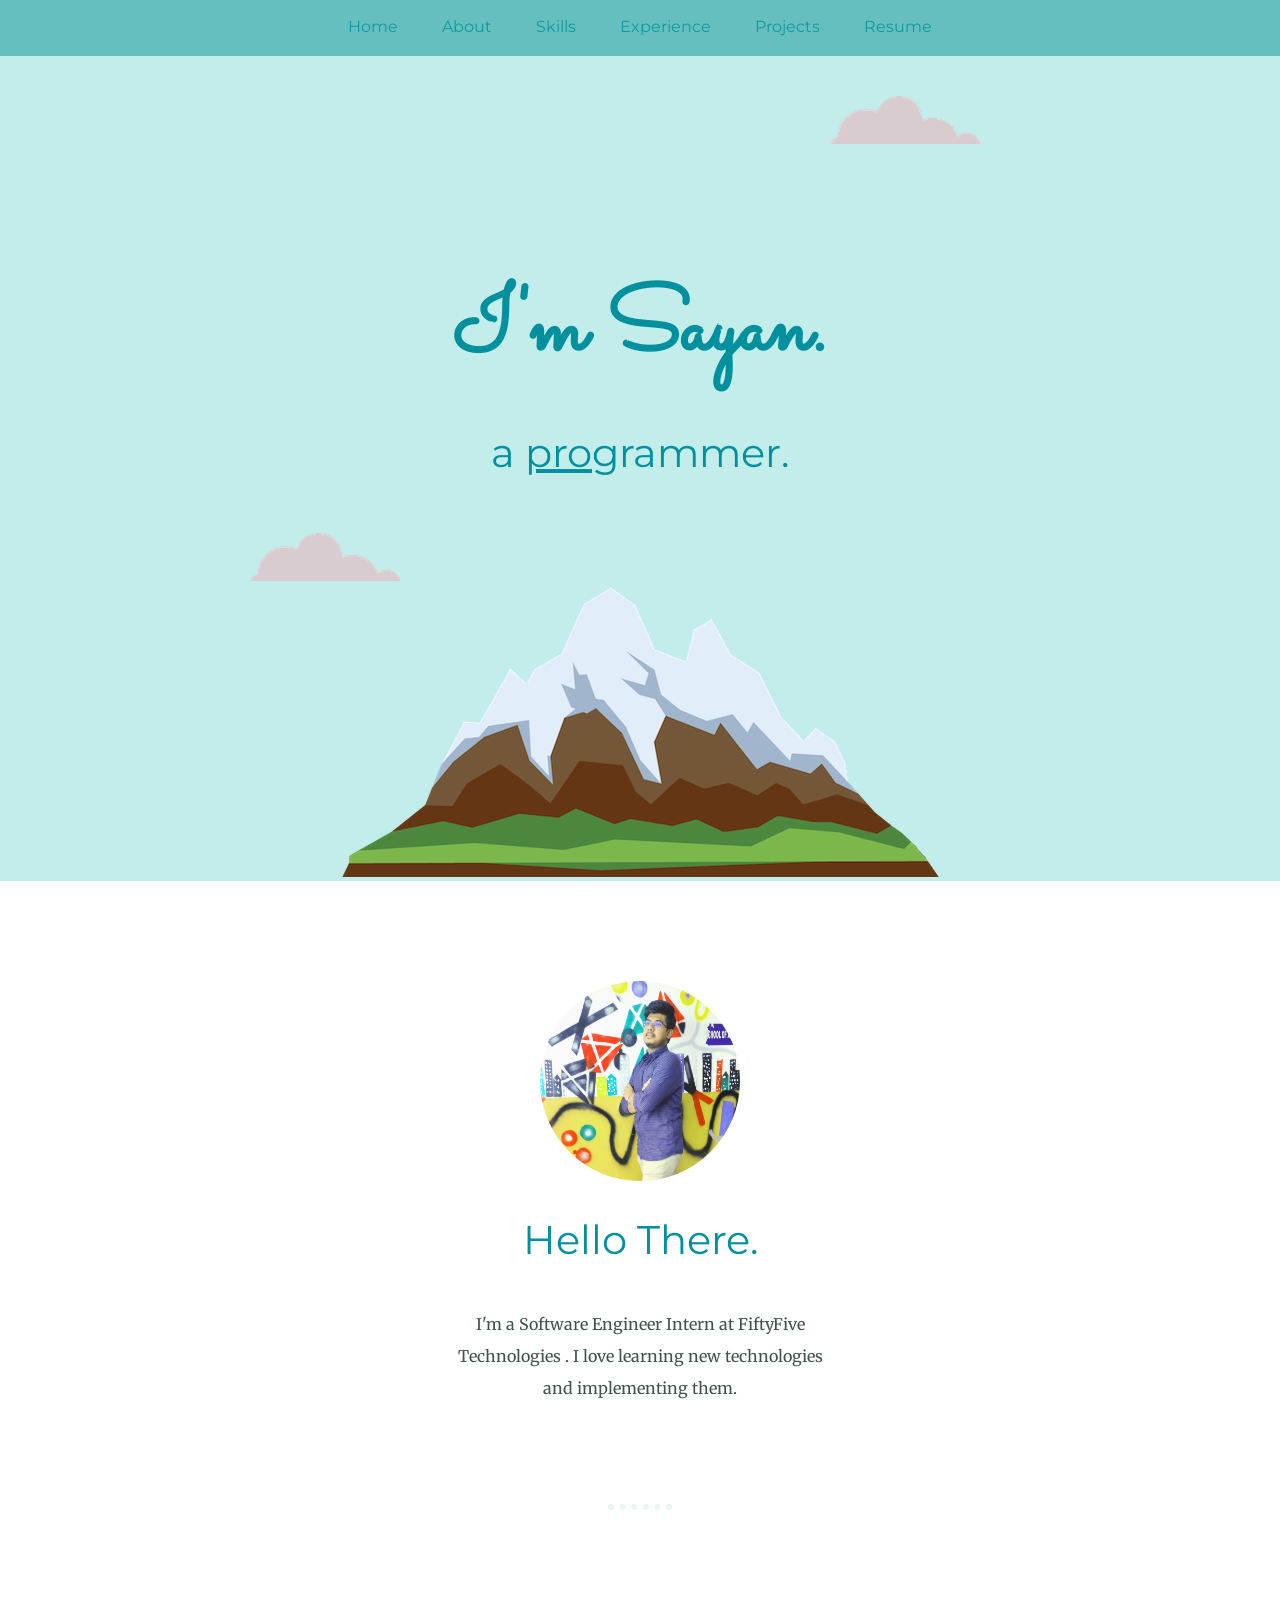
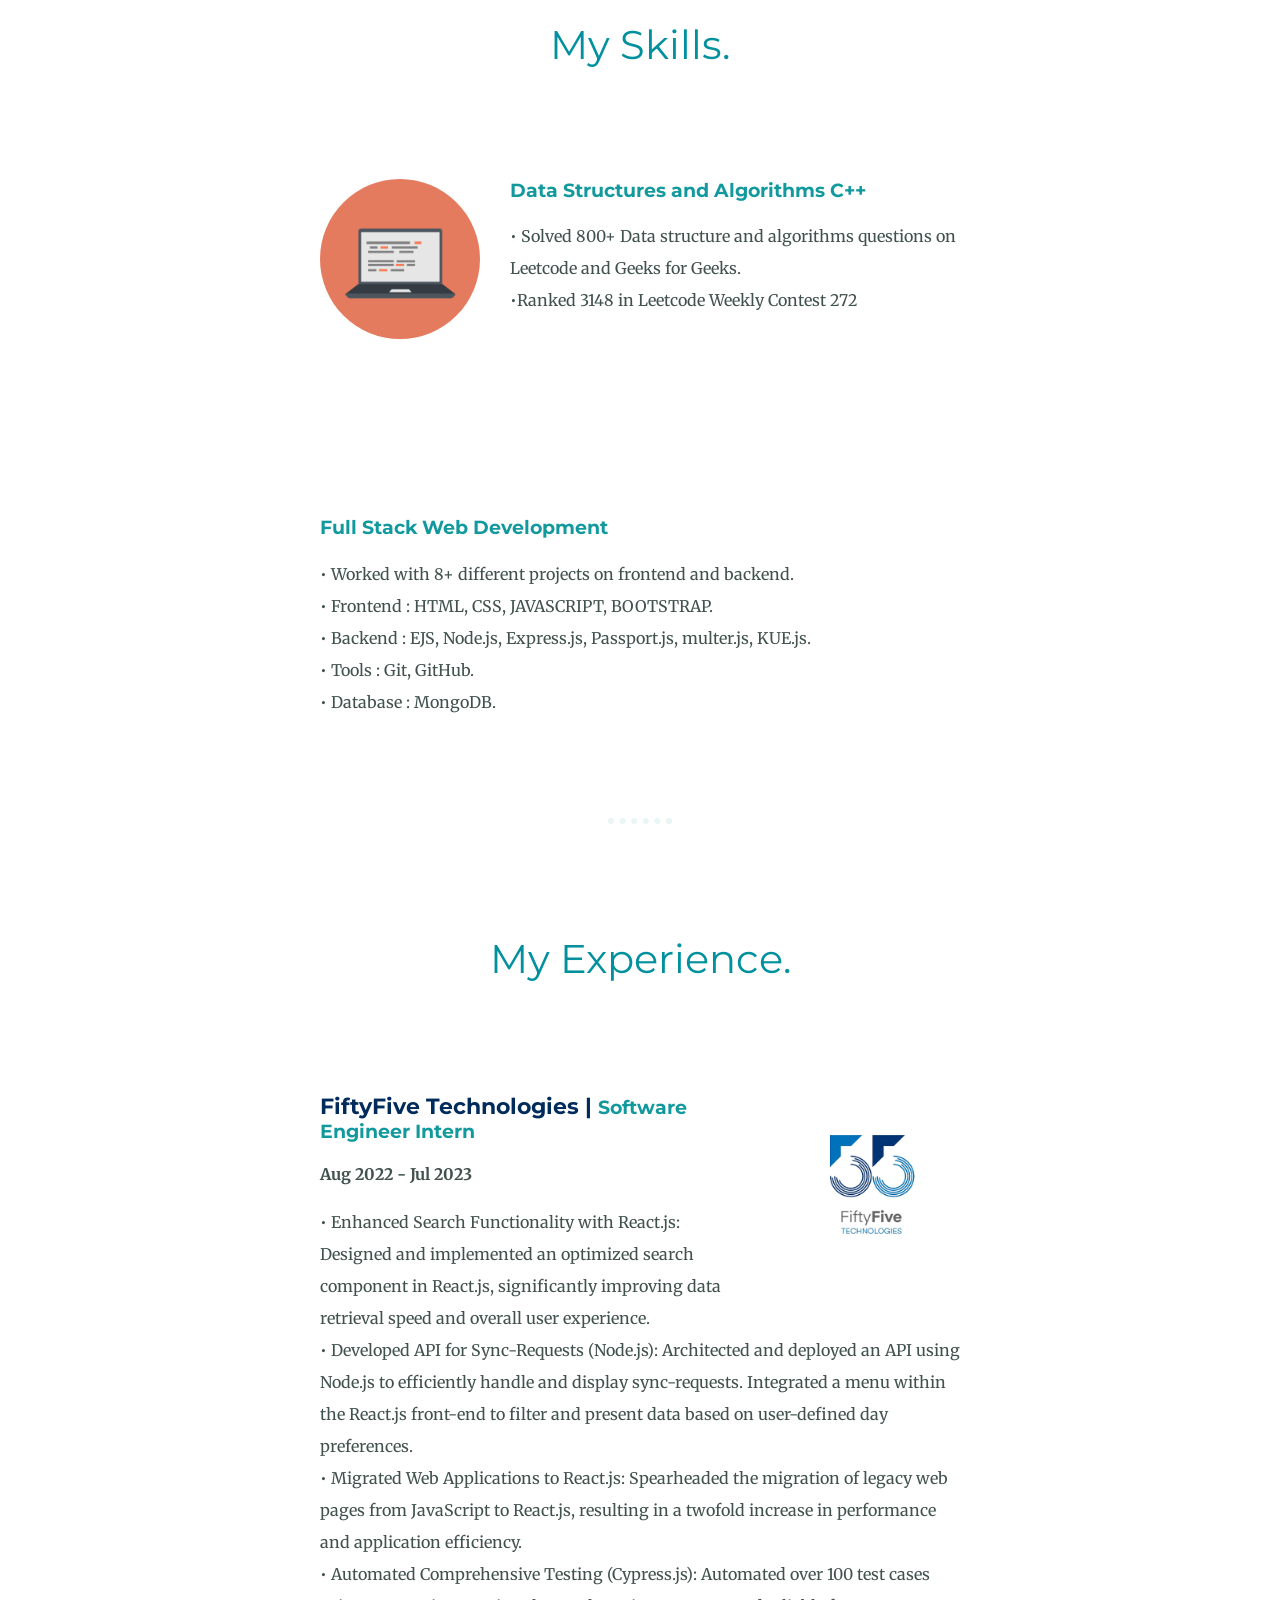
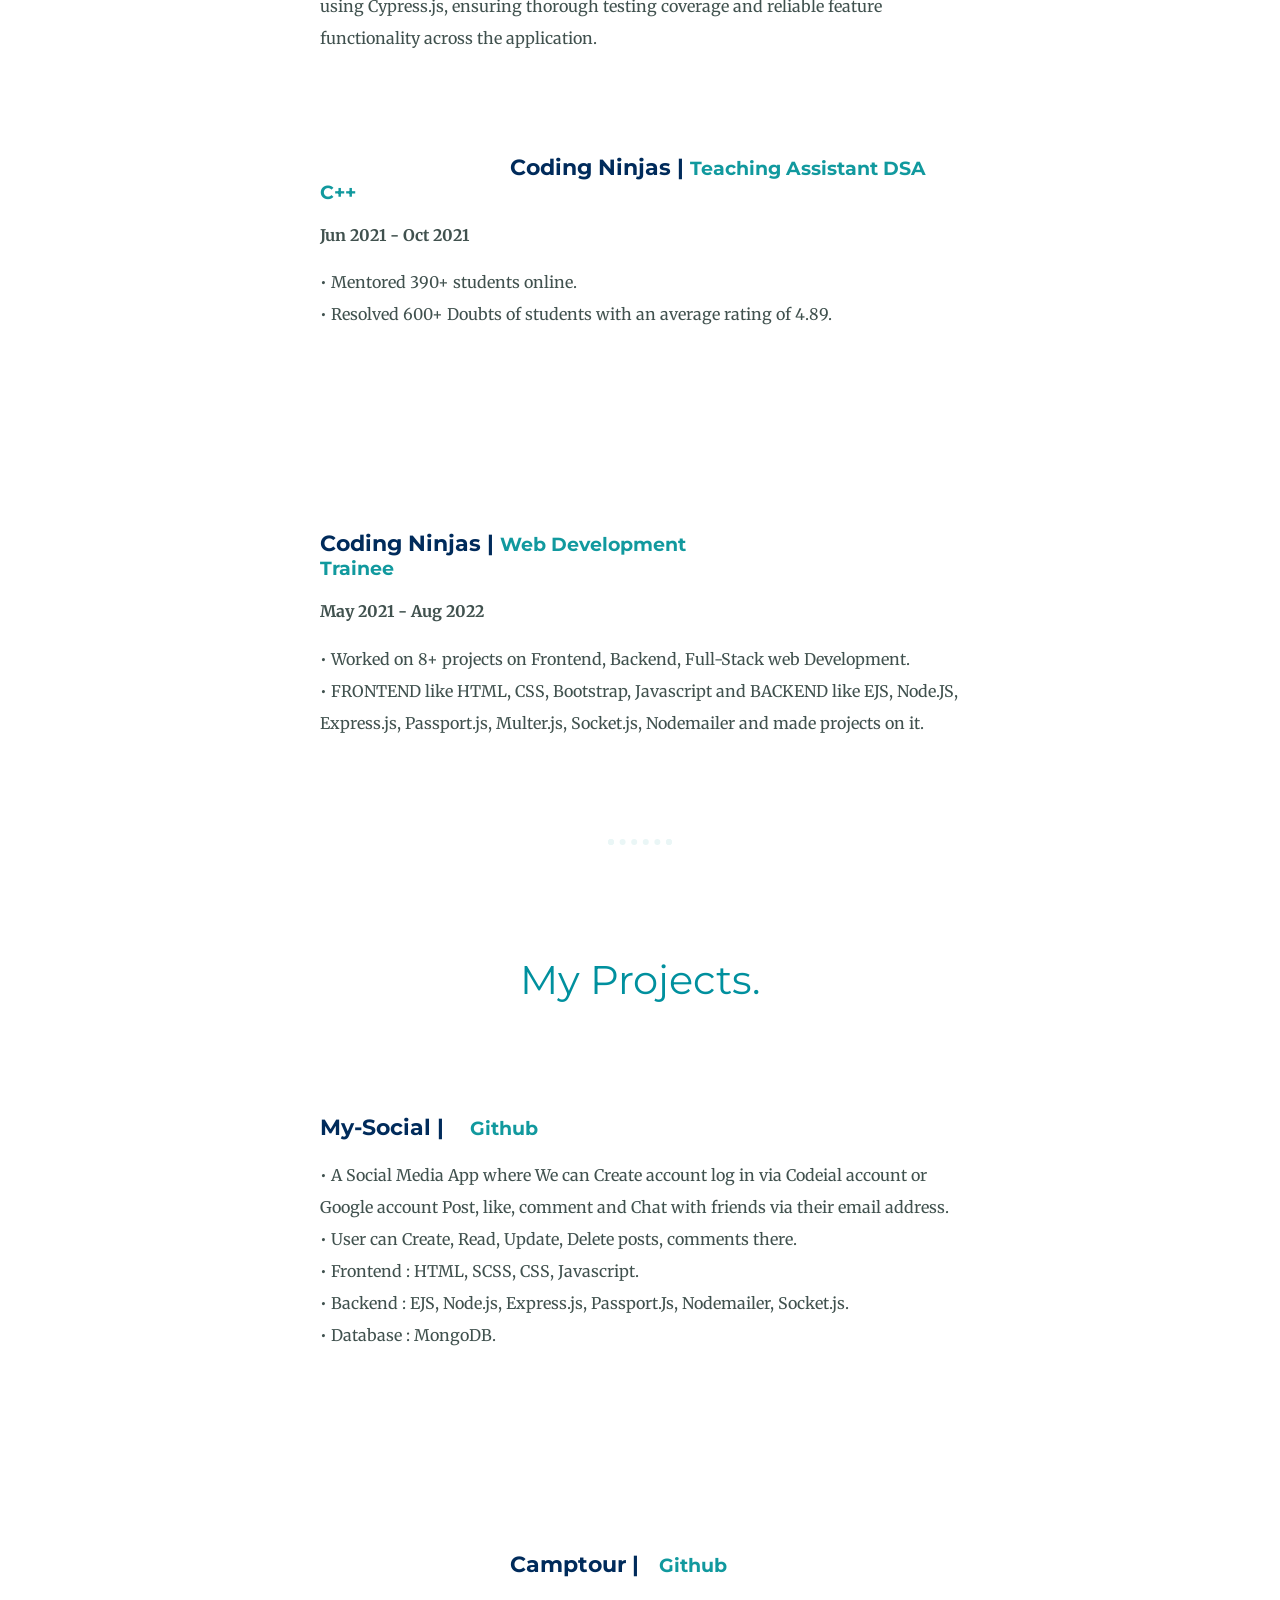
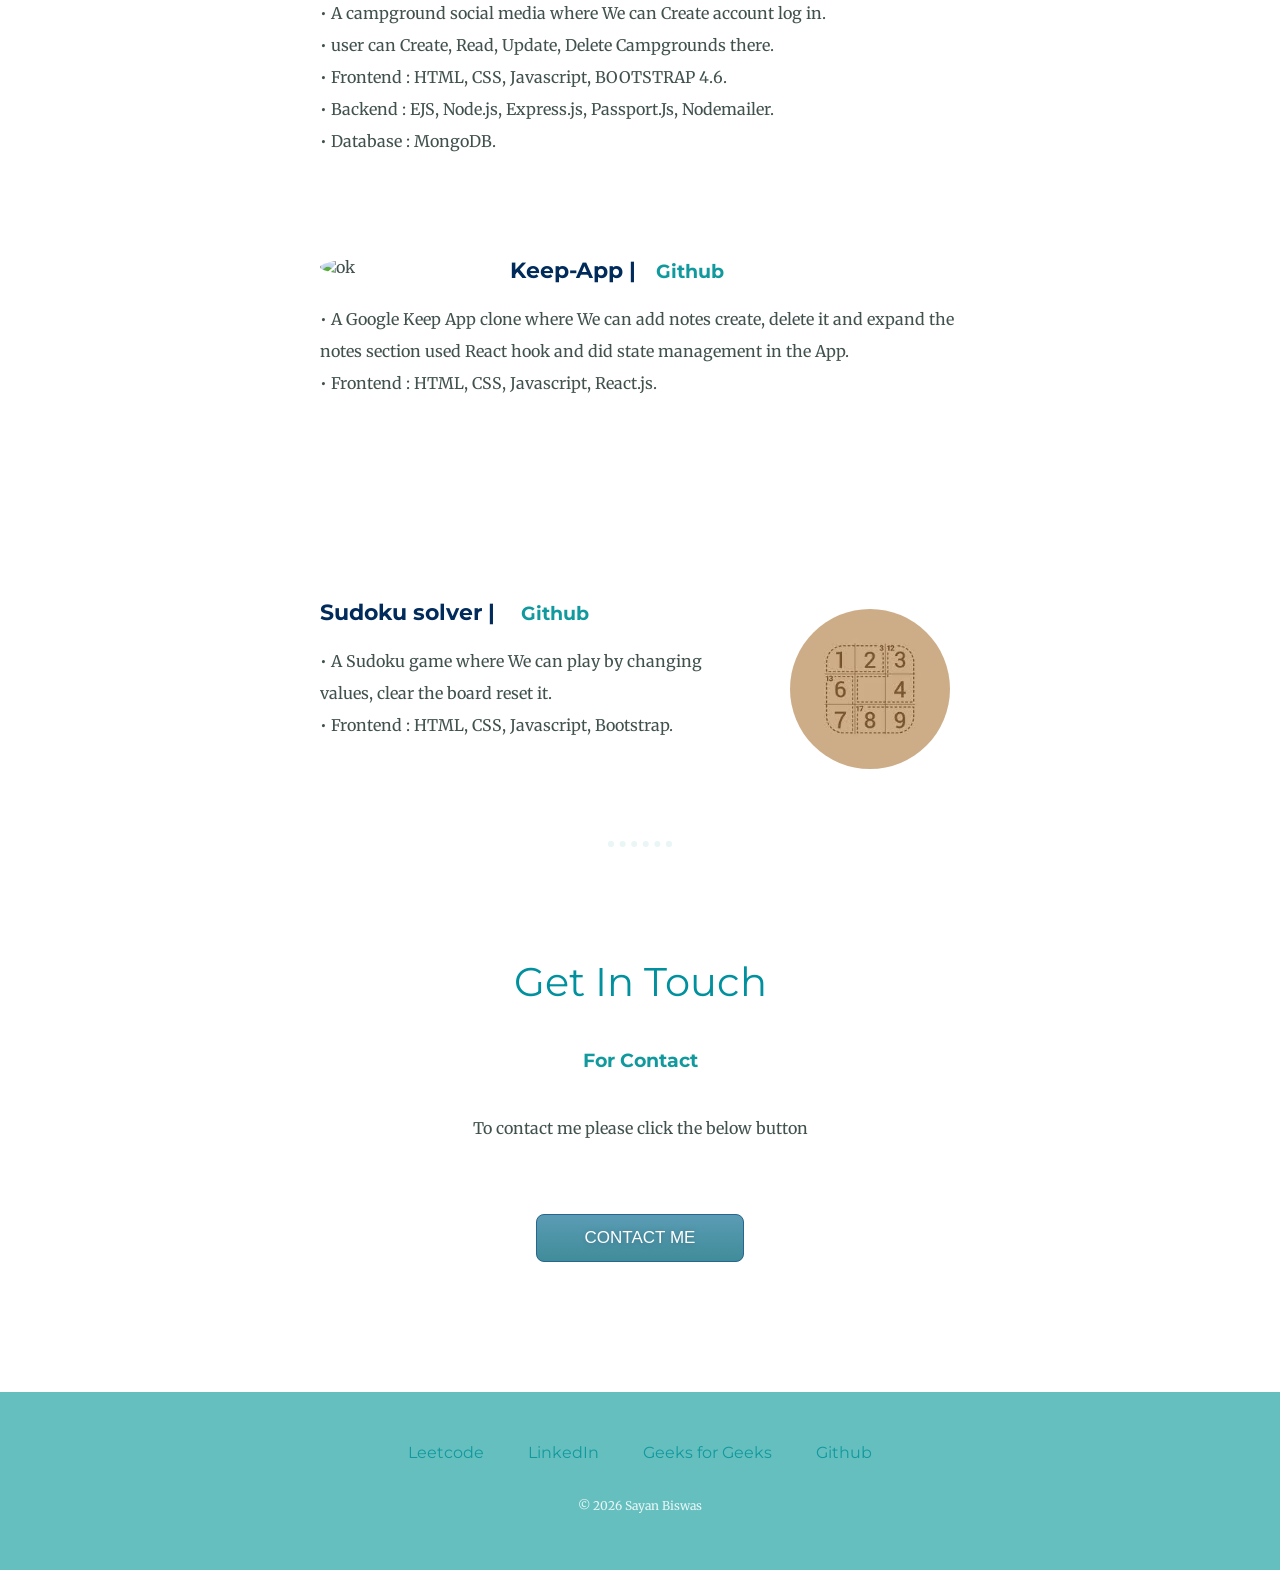
==== index.html @ 4a6d3af3 "Update index.html" ====
<!DOCTYPE html>
<html lang="en" dir="ltr">

<head>
    <meta charset="utf-8">
    <title>Sayan Biswas</title>
    <link rel="stylesheet" href="css/styles.css">
    <link rel="icon" href="favicon.ico">
    <link href="https://fonts.googleapis.com/css?family=Merriweather|Montserrat|Sacramento&display=swap" rel="stylesheet">
</head>

<body>
    <div id="navbar" class="bottom-container">
        <a class="footer-link" href="#">Home</a>
        <a class="footer-link" href="#about">About</a>
        <a class="footer-link" href="#skills">Skills</a>
        <a class="footer-link" href="#experience">Experience</a>
        <a class="footer-link" href="#projects">Projects</a>
        <a class="footer-link" href="https://drive.google.com/file/d/1SzI7ZCu5E1DPh-wcdUWjrDRW0Ktuggwp/view?usp=sharing">Resume</a>
    </div>
    <div class="top-container">

        <img class="top-cloud" src="images/cloud.png" alt="cloud-image">


        <h1>I'm Sayan.</h1>
        <p>
            <h2>a <span class="pro">pro</span>grammer.</h2>
        </p>
        <img class="bottom-cloud" src="images/cloud.png" alt="cloud-image">
        <img src="images/mountain.png" alt="mountain-image">
    </div>

    <div class="middle-container">
        <div id="about" class="profile">
            <img class="dpx" src="images/Sayan.jpg" alt="sayan profile picture">
            <h2>Hello There.</h2>
            <p class="intro">I'm a Software Engineer Intern at FiftyFive Technologies . I love learning new technologies and implementing them. </p>
        </div>
        <hr>
        <div id = "skills"class="skills">
            <h2>My Skills.</h2>
            <div class="skill-row-1">
                <img class="computer-img" src="images/computer.png" alt="">
                <h3>Data Structures and Algorithms C++</h3>
                <p class="jh">• Solved 800+ Data structure and algorithms questions on Leetcode and Geeks for Geeks. <br> •Ranked 3148 in Leetcode Weekly Contest 272 </p>
            </div>
            <div class="skill-row">
                <img class="chilli-img" src="https://icon-library.com/images/web-development-icon/web-development-icon-11.jpg" alt="">
                <h3 class="mx">Full Stack Web Development </h3>
                <p class="jhg">• Worked with 8+ different projects on frontend and backend.<br>• Frontend : HTML, CSS, JAVASCRIPT, BOOTSTRAP.<br>• Backend : EJS, Node.js, Express.js, Passport.js, multer.js, KUE.js. <br>• Tools : Git, GitHub. <br>• Database : MongoDB.</p>
            </div>
        </div>
        <hr>
        <div id = "experience" class="skills">
            <h2>My Experience.</h2>
            <div class="skill-row">
                <img class="chilli-img" src="[data-uri]"
                    alt="">
                <h3 class="mx"><strong class="brand-name">FiftyFive Technologies | </strong>Software Engineer Intern </h3>
                <p>
                    <div id="dates">
                        <h4>Aug 2022 - Jul 2023</h4>
                    </div>
                </p>
                <p class="jhg">•  Enhanced Search Functionality with React.js: Designed and implemented an optimized search component in React.js, significantly improving data retrieval speed and overall user experience.
<br>• Developed API for Sync-Requests (Node.js): Architected and deployed an API using Node.js to efficiently handle and display sync-requests. Integrated a menu within the React.js front-end to filter and present data based on user-defined day preferences.
<br>• Migrated Web Applications to React.js: Spearheaded the migration of legacy web pages from JavaScript to React.js, resulting in a twofold increase in performance and application efficiency.
                    <br>• Automated Comprehensive Testing (Cypress.js): Automated over 100 test cases using Cypress.js, ensuring thorough testing coverage and reliable feature functionality across the application.

                </p>
            </div>
            <div class="skill-row-1">
                <img class="computer-img" src="https://coursereport-s3-production.global.ssl.fastly.net/uploads/school/logo/1323/original/Coding_Ninjas_logo.jpeg" alt="">

                <h3> <strong class="brand-name">Coding Ninjas | </strong>Teaching Assistant DSA C++</h3>
                <p>
                    <div id="dates">
                        <h4>Jun 2021 - Oct 2021</h4>
                    </div>
                </p>
                <p class="jh">• Mentored 390+ students online.<br>• Resolved 600+ Doubts of students with an average rating of 4.89.</p>
            </div>
            <div class="skill-row">
                <img class="chilli-img" src="https://coursereport-s3-production.global.ssl.fastly.net/uploads/school/logo/1323/original/Coding_Ninjas_logo.jpeg" alt="">
                <h3 class="mx"><strong class="brand-name">Coding Ninjas | </strong>Web Development Trainee </h3>
                <p>
                    <div id="dates">
                        <h4>May 2021 - Aug 2022</h4>
                    </div>
                </p>
                <p class="jhg">• Worked on 8+ projects on Frontend, Backend, Full-Stack web Development.<br>• FRONTEND like HTML, CSS, Bootstrap, Javascript and BACKEND like EJS, Node.JS, Express.js, Passport.js, Multer.js, Socket.js, Nodemailer and made projects on
                    it.
                </p>
            </div>
        </div>
        <hr>
<!-- sections are good there -->

        <div id = "projects" class="skills">
            <h2>My Projects.</h2>
            <div class="skill-row-1">
                <img class="chilli-img" src="https://previews.123rf.com/images/iconmen/iconmen1503/iconmen150300410/37770604-coding-flat-icon-with-long-shadow-on-blue-circle-background-vector-illustration-eps10.jpg" alt="">
                <h3><strong class="brand-name">My-Social | </strong><a href="https://github.com/Sayan-100/Social-Media">Github</a> </h3>
                <p class="jh">• A Social Media App where We can Create account log in via Codeial account or Google account Post, like, comment and Chat with friends via their email address.
                    <br>• User can Create, Read, Update, Delete posts, comments there.<br>• Frontend : HTML, SCSS, CSS, Javascript.<br>• Backend : EJS, Node.js, Express.js, Passport.Js, Nodemailer, Socket.js.<br>• Database : MongoDB.</p>
            </div>
            <div class="skill-row">
               <img class="computer-img" src="https://p.kindpng.com/picc/s/325-3256395_tent-pitches-campingni-circle-hd-png-download.png" alt="">
                <h3 class = "mx "><strong class="brand-name">Camptour |</strong><a href="https://github.com/Sayan-100/CampTour">Github</a> </h3>
                <p class="jhg"> • A campground social media where We can Create account log in. <br> • user can Create, Read, Update, Delete Campgrounds there. <br>• Frontend : HTML, CSS, Javascript, BOOTSTRAP 4.6. <br>• Backend : EJS, Node.js, Express.js, Passport.Js,
                    Nodemailer.
                    <br>• Database : MongoDB.
                </p>
            </div>
            <div class="skill-row-1">
                <img class="computer-img" src="https://www.debongo.com/wp-content/uploads/2013/08/0x0ss-85.jpg" alt="ok ">
                <h3><strong class="brand-name ">Keep-App |</strong><a href="https://github.com/Sayan-100/Keep-App ">Github</a> </h3>
                <p class="jh "> • A Google Keep App clone where We can add notes create, delete it and expand the notes section used React hook and did state management in the App. <br>• Frontend : HTML, CSS, Javascript, React.js.
                </p>
            </div>
            <div class="skill-row ">
                <img class="chilli-img " src="[data-uri]"
                    alt="
                    ok ">
                <h3 class="mx "><strong class="brand-name ">Sudoku solver | </strong><a href="https://github.com/Sayan-100/Sudoku-solver ">Github</a> </h3>
                <p class="jhg ">• A Sudoku game where We can play by changing values, clear the board reset it.<br>• Frontend : HTML, CSS, Javascript, Bootstrap.</p>
            </div>
        </div>
        <hr>

        <div class="contact-me ">
            <h2>Get In Touch</h2>
            <h3>For Contact</h3>
            <p class="cmd ">To contact me please click the below button</p>
            <a href="mailto:bsayan289@gmail.com " class="btn ">CONTACT ME</a>
        </div>
    </div>

    <br>
    <div class="bottom-container ">
        <a class="footer-link " href="https://leetcode.com/bsayan289/ ">Leetcode</a>
        <a class="footer-link " href="https://www.linkedin.com/in/sayan-biswas-7838561a0/ ">LinkedIn</a>
        <a class="footer-link " href="https://auth.geeksforgeeks.org/user/bsayan289/practice ">Geeks for Geeks</a>
        <a class="footer-link " href="https://github.com/Sayan-100">Github</a>
        <p class="Copyright ">
             &copy; <span id="year"></span> Sayan Biswas
        </p>
    </div>

</body>
<script>
    document.getElementById("year").textContent = new Date().getFullYear();
</script>

</html>
---- css/styles.css ----
body {
    margin: 0;
    text-align: center;
    font-family: 'Merriweather', serif;
    color: #40514E;
}

h1 {
    margin: 50px auto 0 auto 0;
    font-family: 'Sacramento', cursive;
    font-size: 5.625rem;
    color: #00909E;
    margin-bottom: 15px;
}

h2 {
    font-family: 'Montserrat', sans-serif;
    font-size: 2.5rem;
    color: #00909E;
    font-weight: normal;
    padding: 10px;
    margin-top: 20px;
}

#navbar {
    padding-top: 16px;
}

h3 {
    font-family: 'Montserrat', sans-serif;
    color: #11999E;
}

.top-container {
    background-color: #c3edea;
    position: relative;
    padding-top: 150px;
}

.pro {
    text-decoration: underline;
}

.bottom-cloud {
    position: absolute;
    left: 250px;
    bottom: 300px;
}

.top-cloud {
    position: absolute;
    right: 300px;
    top: 40px;
}

.btn {
    color: #11999E;
}

.footer-link {
    color: #11999E;
}

.skill-row {
    width: 50%;
    margin: 100px auto 100px auto;
    text-align: left;
}

.skill-row-1 {
    width: 50%;
    margin: 100px auto 100px auto;
    text-align: left;
    margin-bottom: 200px;
}

.computer-img {
    width: 25%;
    float: left;
    margin-right: 30px;
    border-radius: 100%;
    margin-bottom: 5px;
}

.chilli-img {
    float: right;
    width: 25%;
    margin-left: 30px;
    padding: 10px;
}

.bottom-container {
    background-color: #66BFBF;
    padding: 50px 0 20px;
}

.mx {
    margin-top: 20px;
}

.middle-container {
    margin: 100px 0;
}

.intro {
    width: 30%;
    margin: auto;
}

p {
    line-height: 2;
}

hr {
    border: dotted #EAF6F6 6px;
    border-bottom: none;
    width: 4%;
    margin: 100px auto;
}

.cmd {
    width: 40%;
    margin: 40px auto 60px;
}

a {
    color: #11999E;
    font-family: 'Montserrat', sans-serif;
    margin: 10px 20px;
    text-decoration: none;
}

a:hover {
    color: #EAF6F6
}

.Copyright {
    color: #EAF6F6;
    font-size: 0.75em;
    padding: 20px 0;
}

.dpx {
    height: 200px;
    width: 200px;
}

.btn {
    background: linear-gradient(to bottom, #599bb3 5%, #408c99 100%);
    background-color: #599bb3;
    border-radius: 8px;
    border: 1px solid #29668f;
    display: inline-block;
    cursor: pointer;
    color: #ffffff;
    font-family: Arial;
    font-size: 17px;
    padding: 13px 48px;
    text-decoration: none;
    text-shadow: 0px 1px 5px #3d768a;
}

.btn:hover {
    background-color: #ffd31d;
}

.btn:active {
    position: relative;
    top: 1px;
}

.chilli-img {
    border-radius: 100%;
}

.dpx {
    border-radius: 100%;
}

.brand-name {
    font-style: bold;
    font-weight: 700;
    color: #002B5B;
    font-size: 22px;
/*     website final */
/*     website fixed */
}
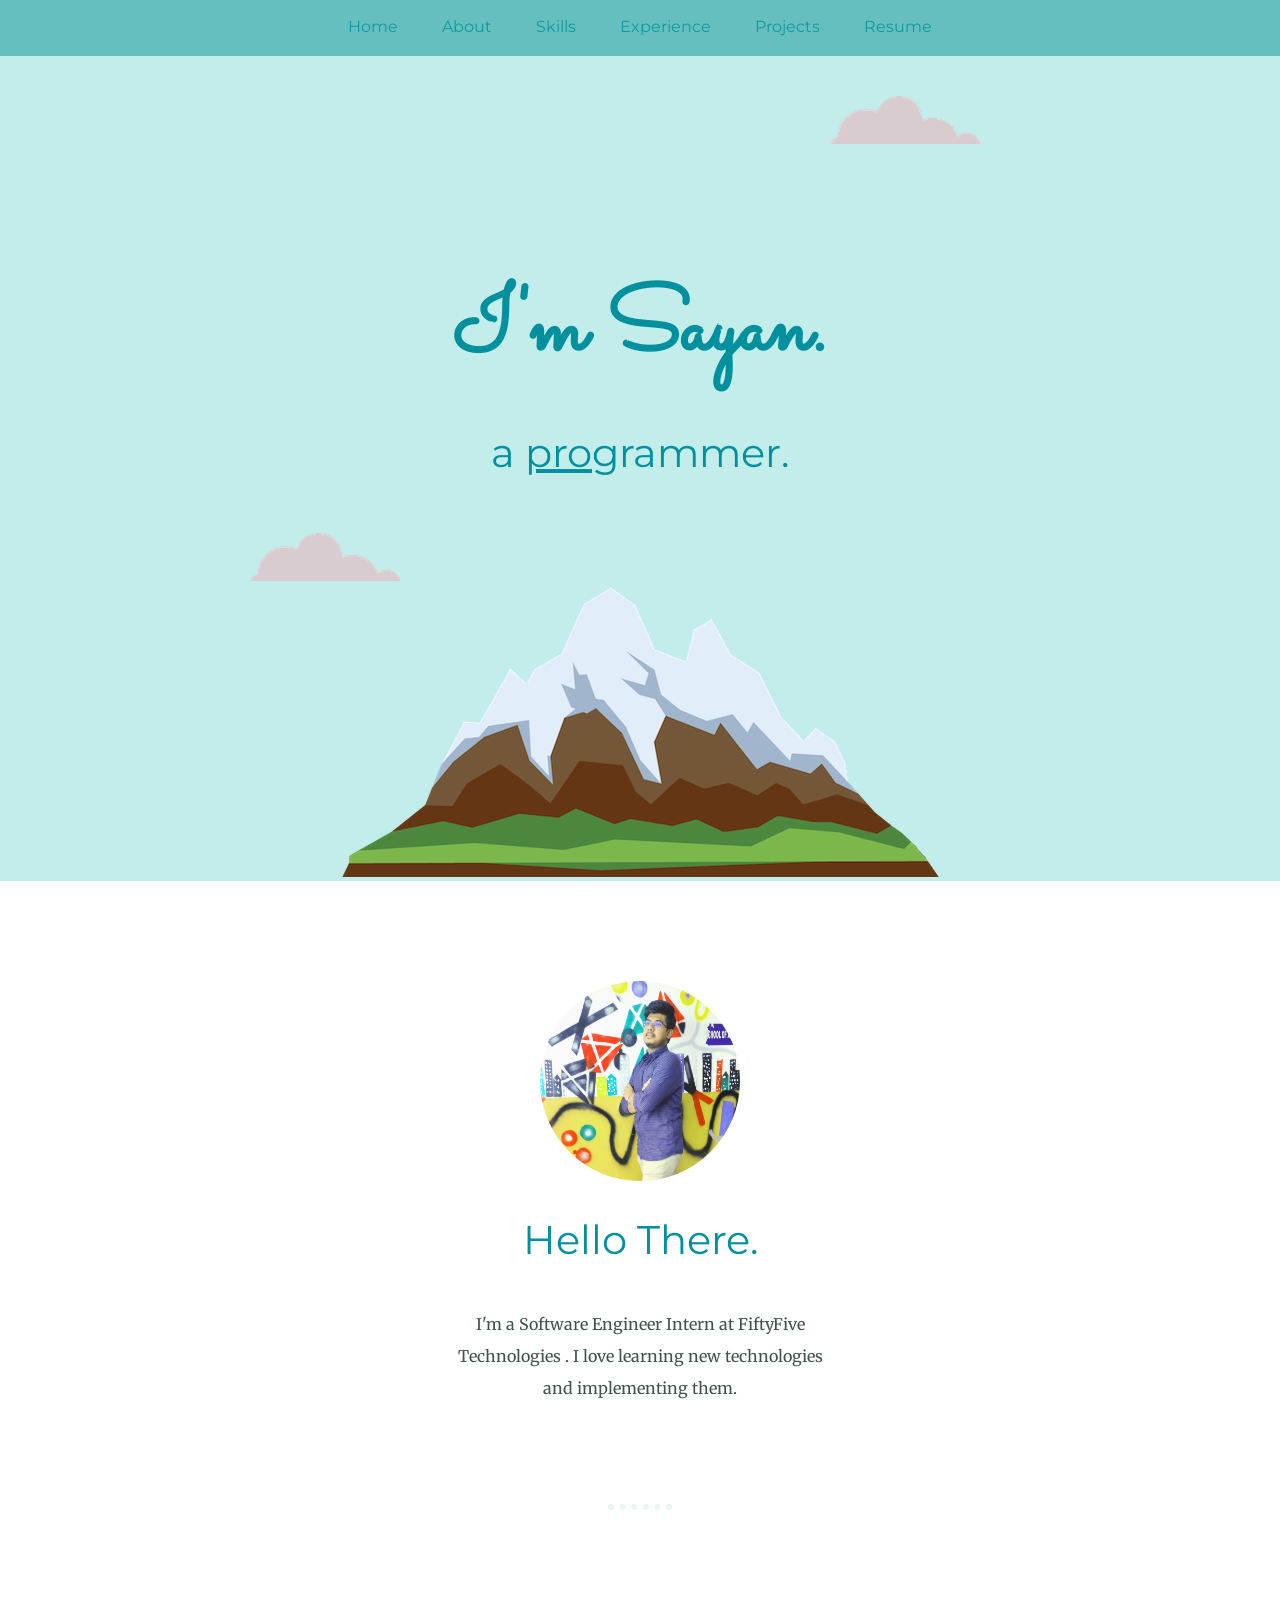
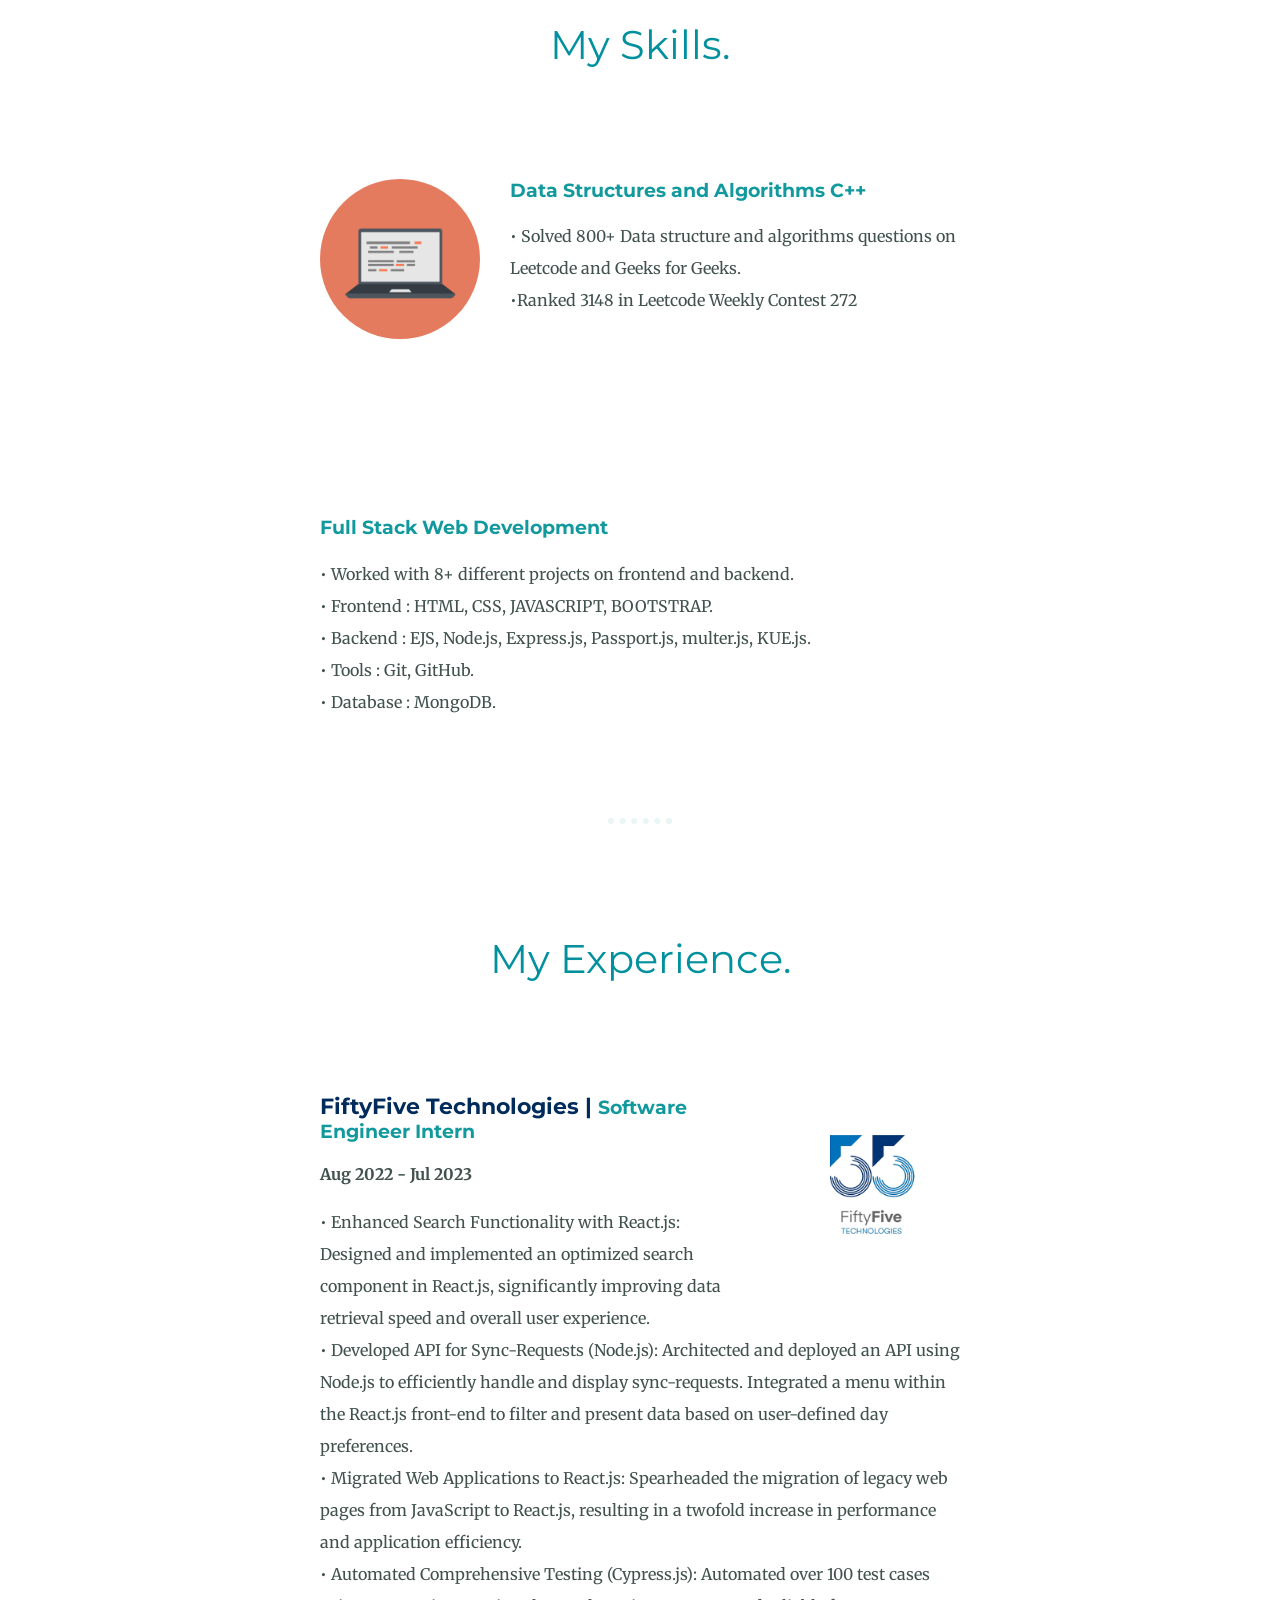
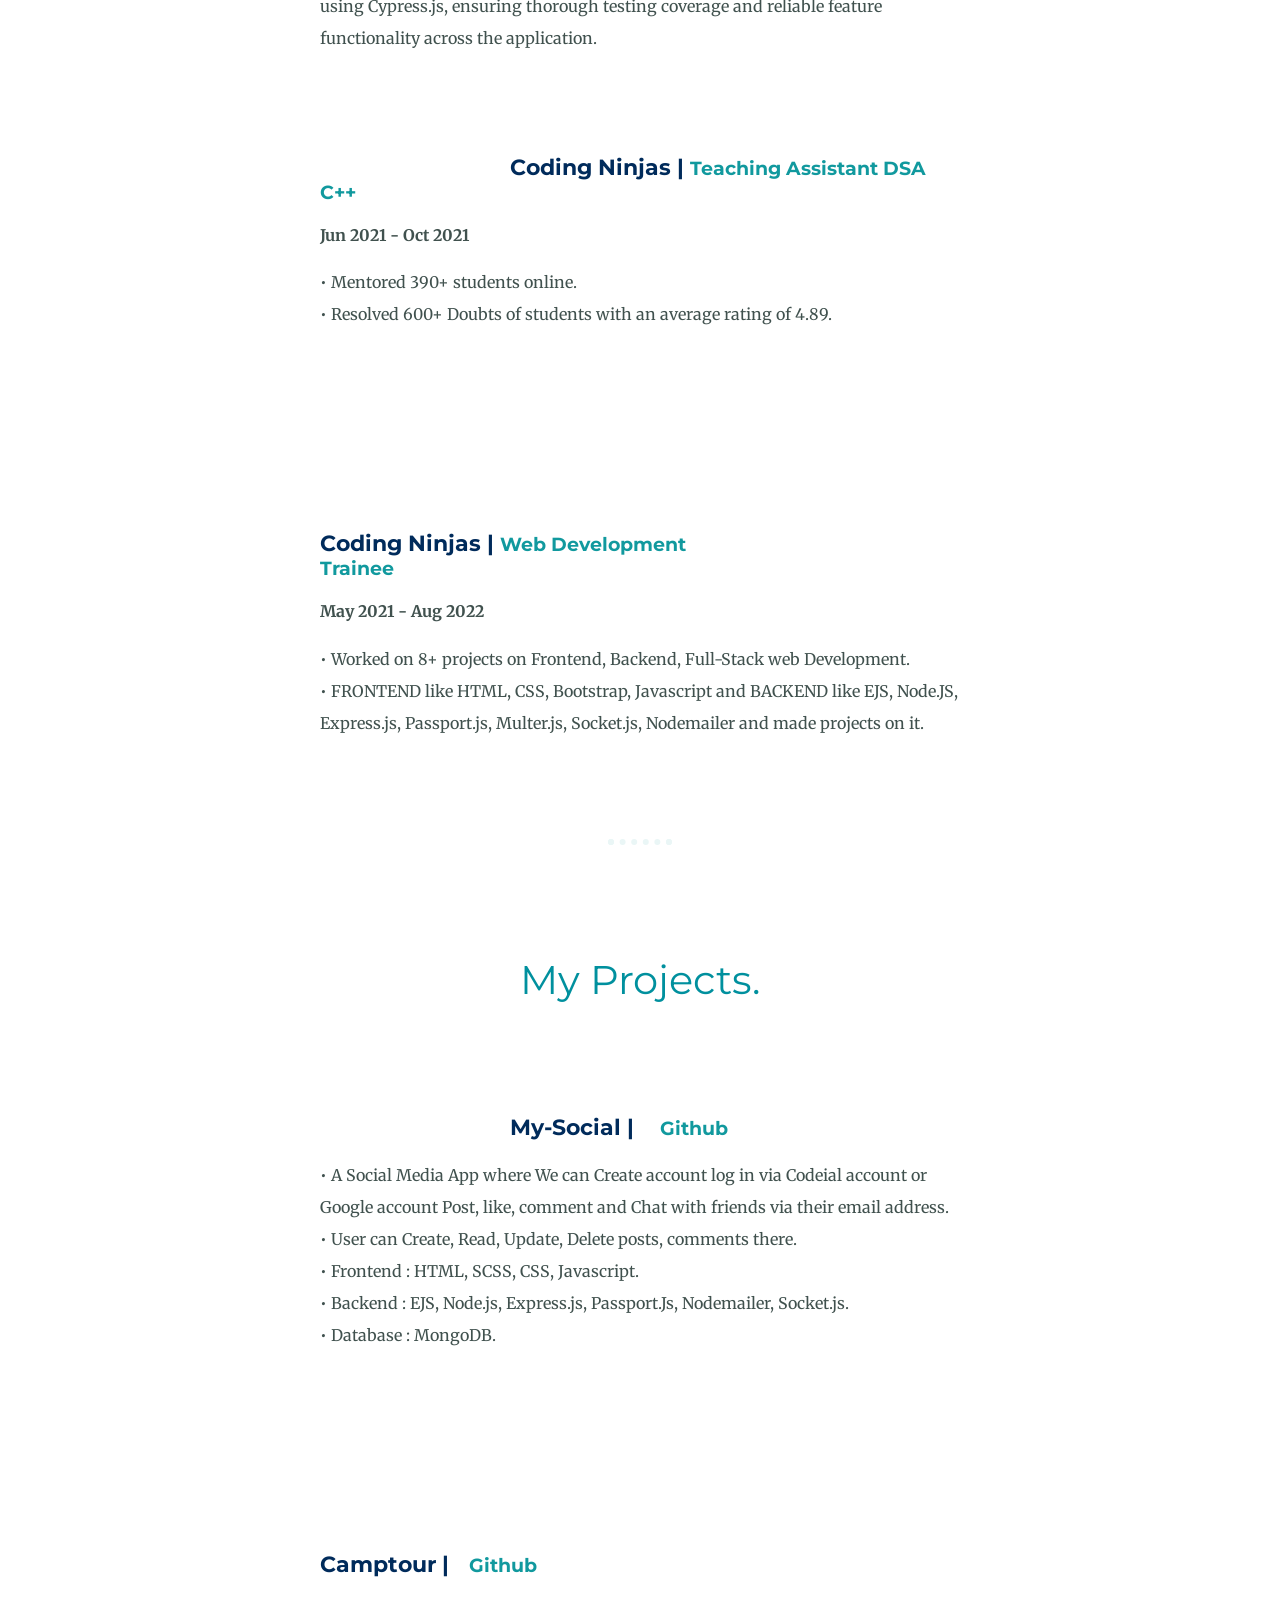
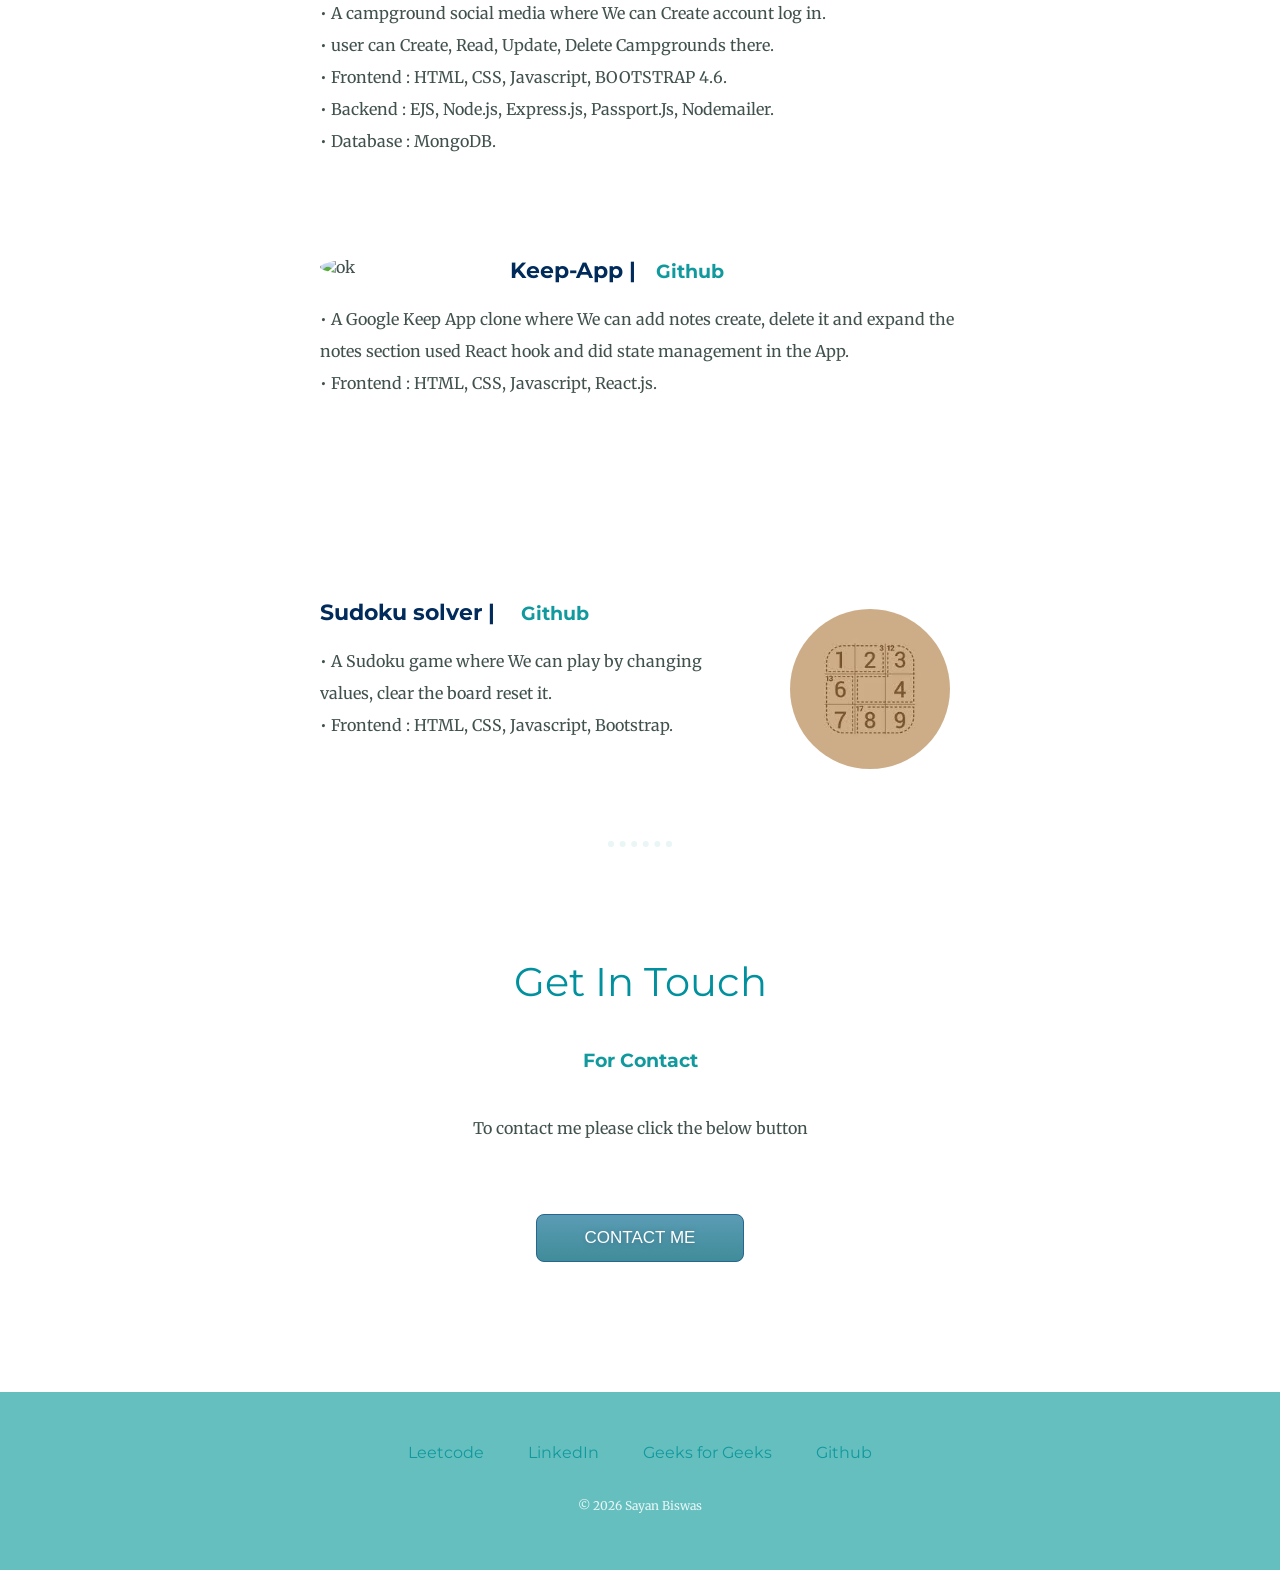
==== commit b681a416: "Update index.html" ====
--- a/index.html
+++ b/index.html
@@ -100,13 +100,13 @@
         <div id = "projects" class="skills">
             <h2>My Projects.</h2>
             <div class="skill-row-1">
-                <img class="chilli-img" src="https://previews.123rf.com/images/iconmen/iconmen1503/iconmen150300410/37770604-coding-flat-icon-with-long-shadow-on-blue-circle-background-vector-illustration-eps10.jpg" alt="">
+                <img class="computer-img" src="https://previews.123rf.com/images/iconmen/iconmen1503/iconmen150300410/37770604-coding-flat-icon-with-long-shadow-on-blue-circle-background-vector-illustration-eps10.jpg" alt="">
                 <h3><strong class="brand-name">My-Social | </strong><a href="https://github.com/Sayan-100/Social-Media">Github</a> </h3>
                 <p class="jh">• A Social Media App where We can Create account log in via Codeial account or Google account Post, like, comment and Chat with friends via their email address.
                     <br>• User can Create, Read, Update, Delete posts, comments there.<br>• Frontend : HTML, SCSS, CSS, Javascript.<br>• Backend : EJS, Node.js, Express.js, Passport.Js, Nodemailer, Socket.js.<br>• Database : MongoDB.</p>
             </div>
             <div class="skill-row">
-               <img class="computer-img" src="https://p.kindpng.com/picc/s/325-3256395_tent-pitches-campingni-circle-hd-png-download.png" alt="">
+               <img class="chilli-img" src="https://p.kindpng.com/picc/s/325-3256395_tent-pitches-campingni-circle-hd-png-download.png" alt="">
                 <h3 class = "mx "><strong class="brand-name">Camptour |</strong><a href="https://github.com/Sayan-100/CampTour">Github</a> </h3>
                 <p class="jhg"> • A campground social media where We can Create account log in. <br> • user can Create, Read, Update, Delete Campgrounds there. <br>• Frontend : HTML, CSS, Javascript, BOOTSTRAP 4.6. <br>• Backend : EJS, Node.js, Express.js, Passport.Js,
                     Nodemailer.
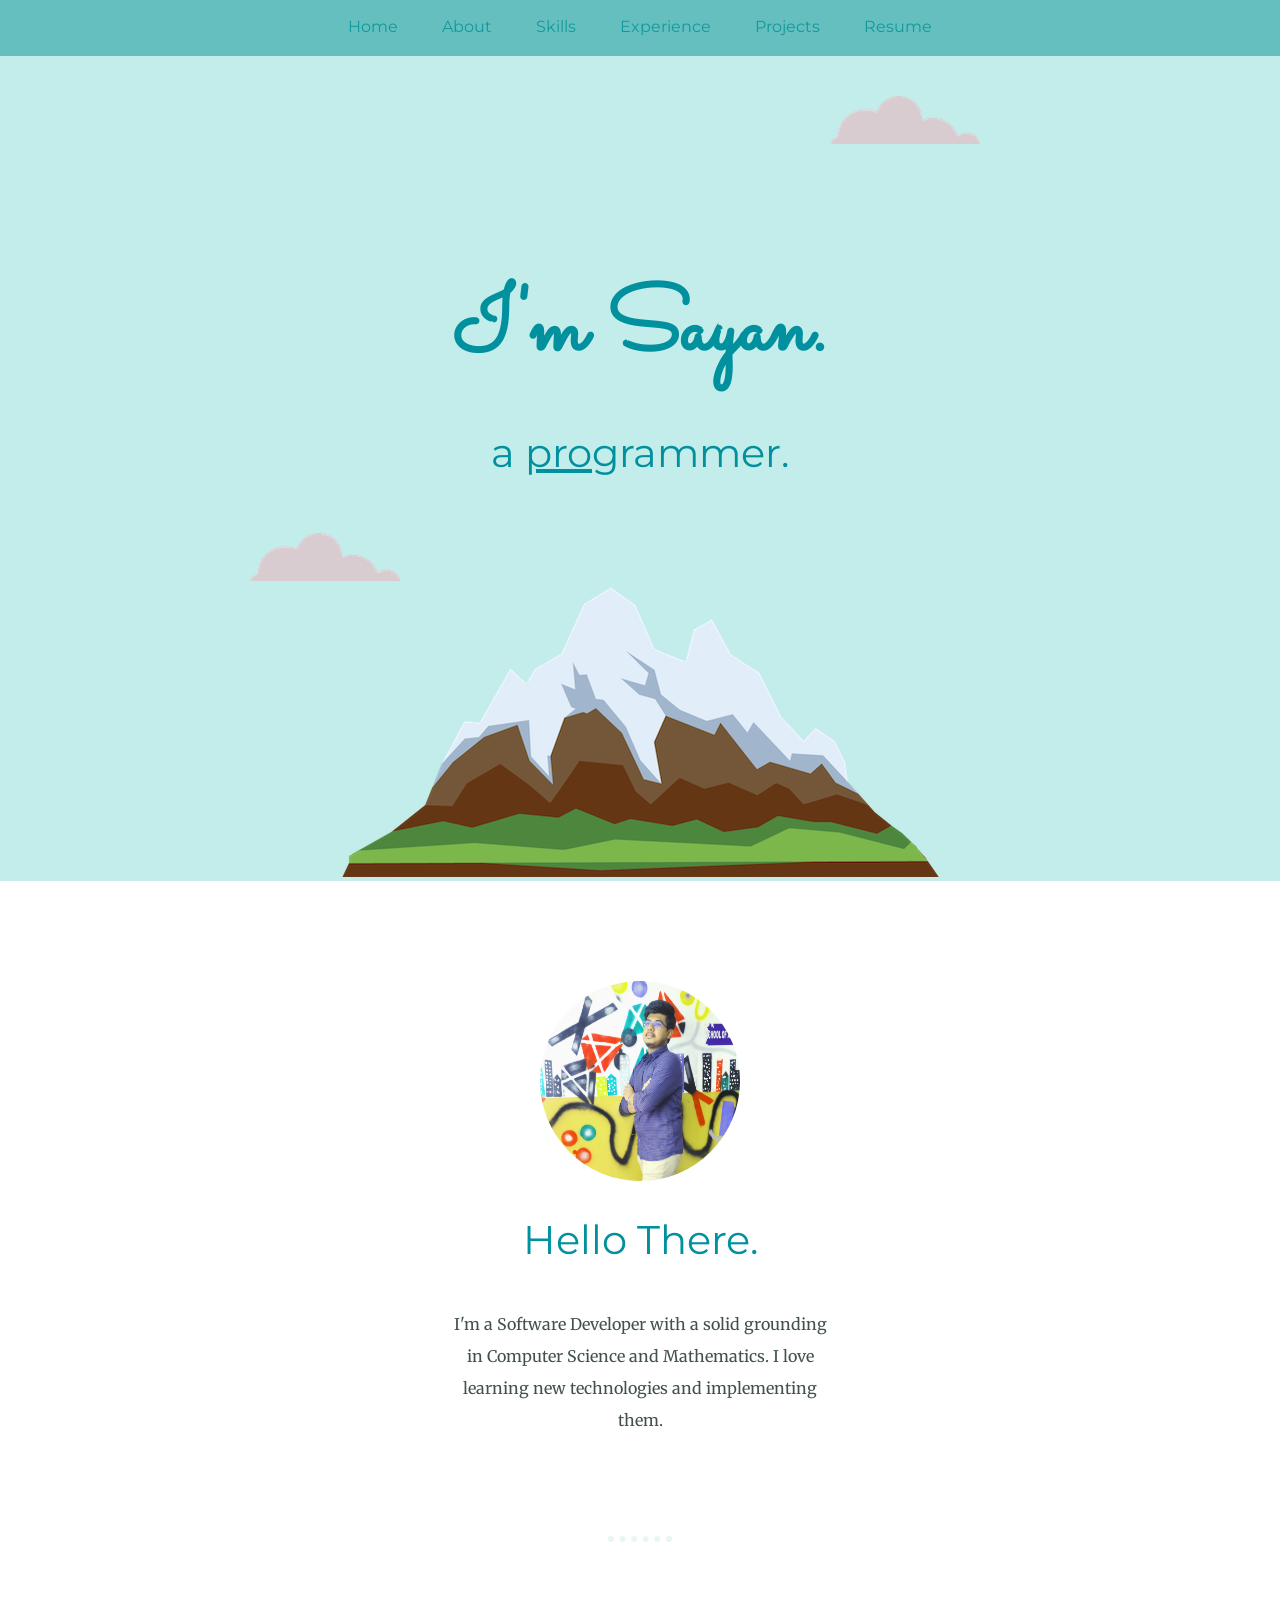
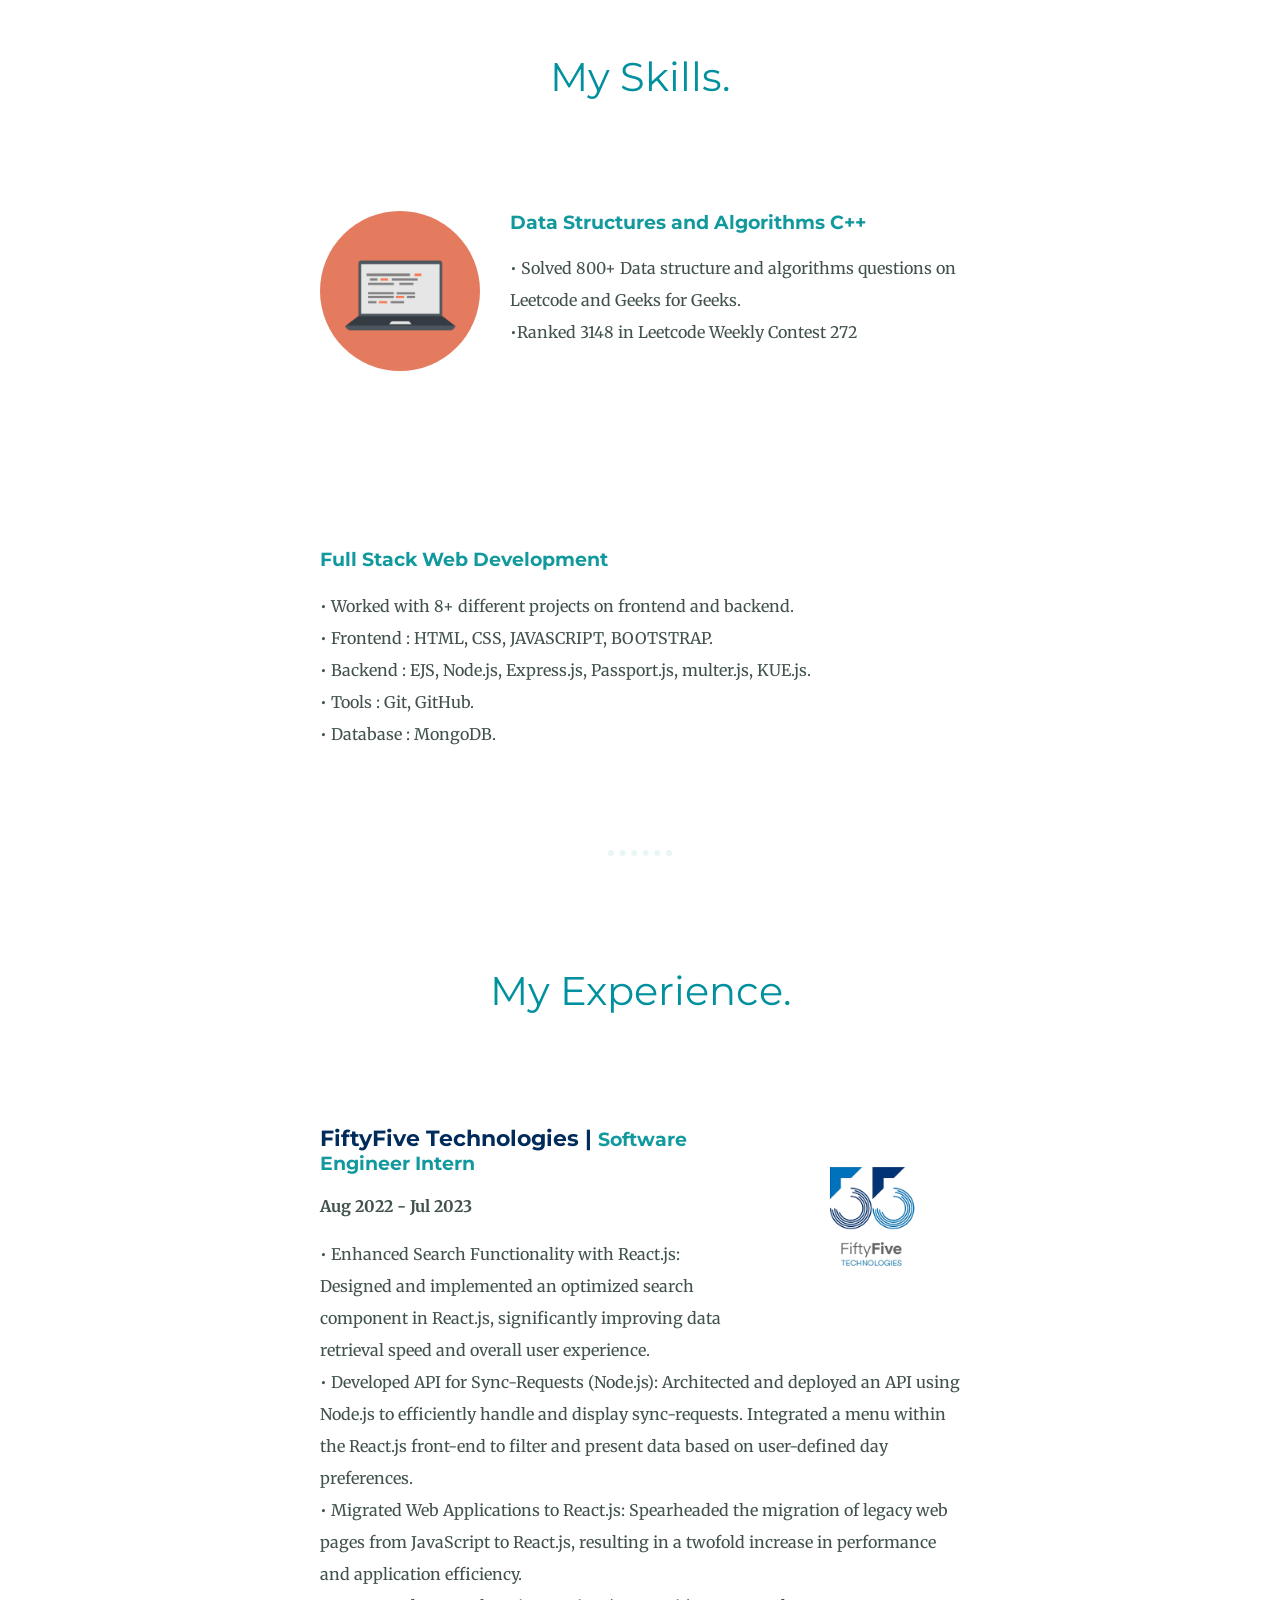
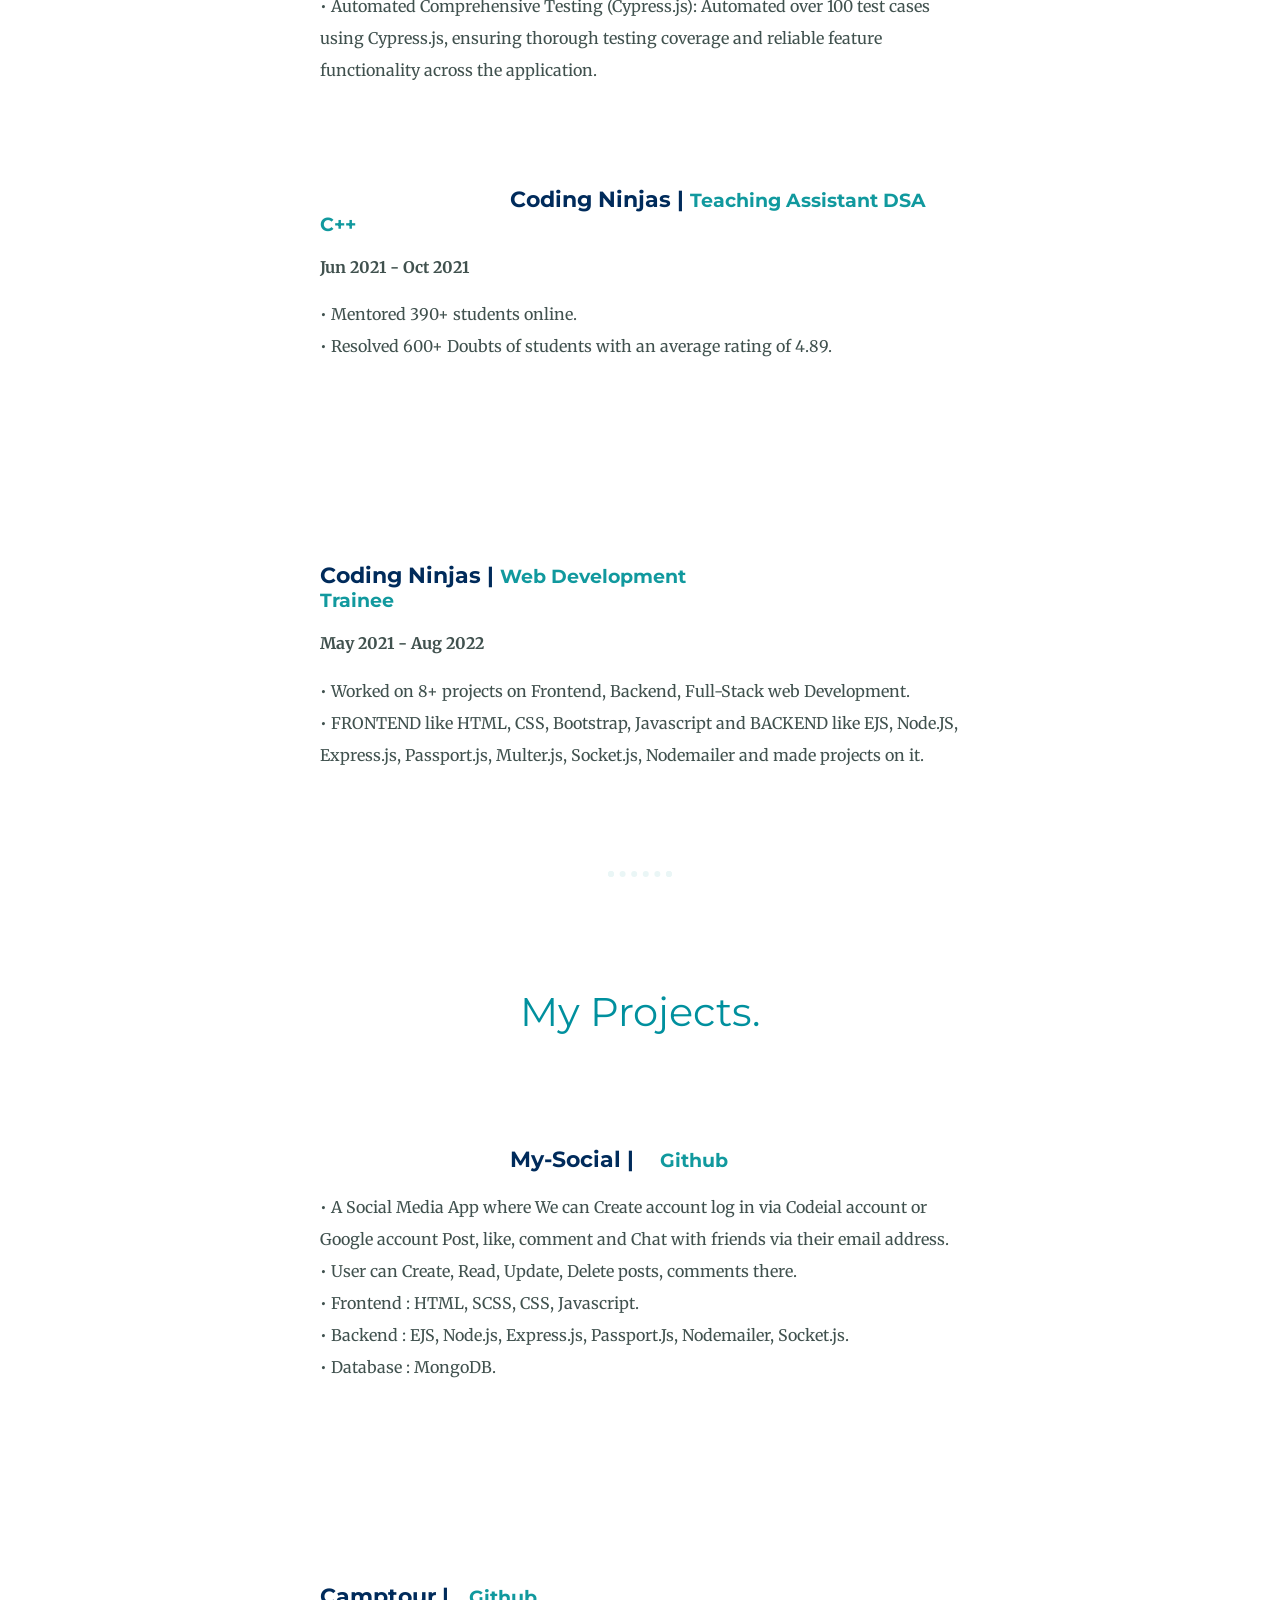
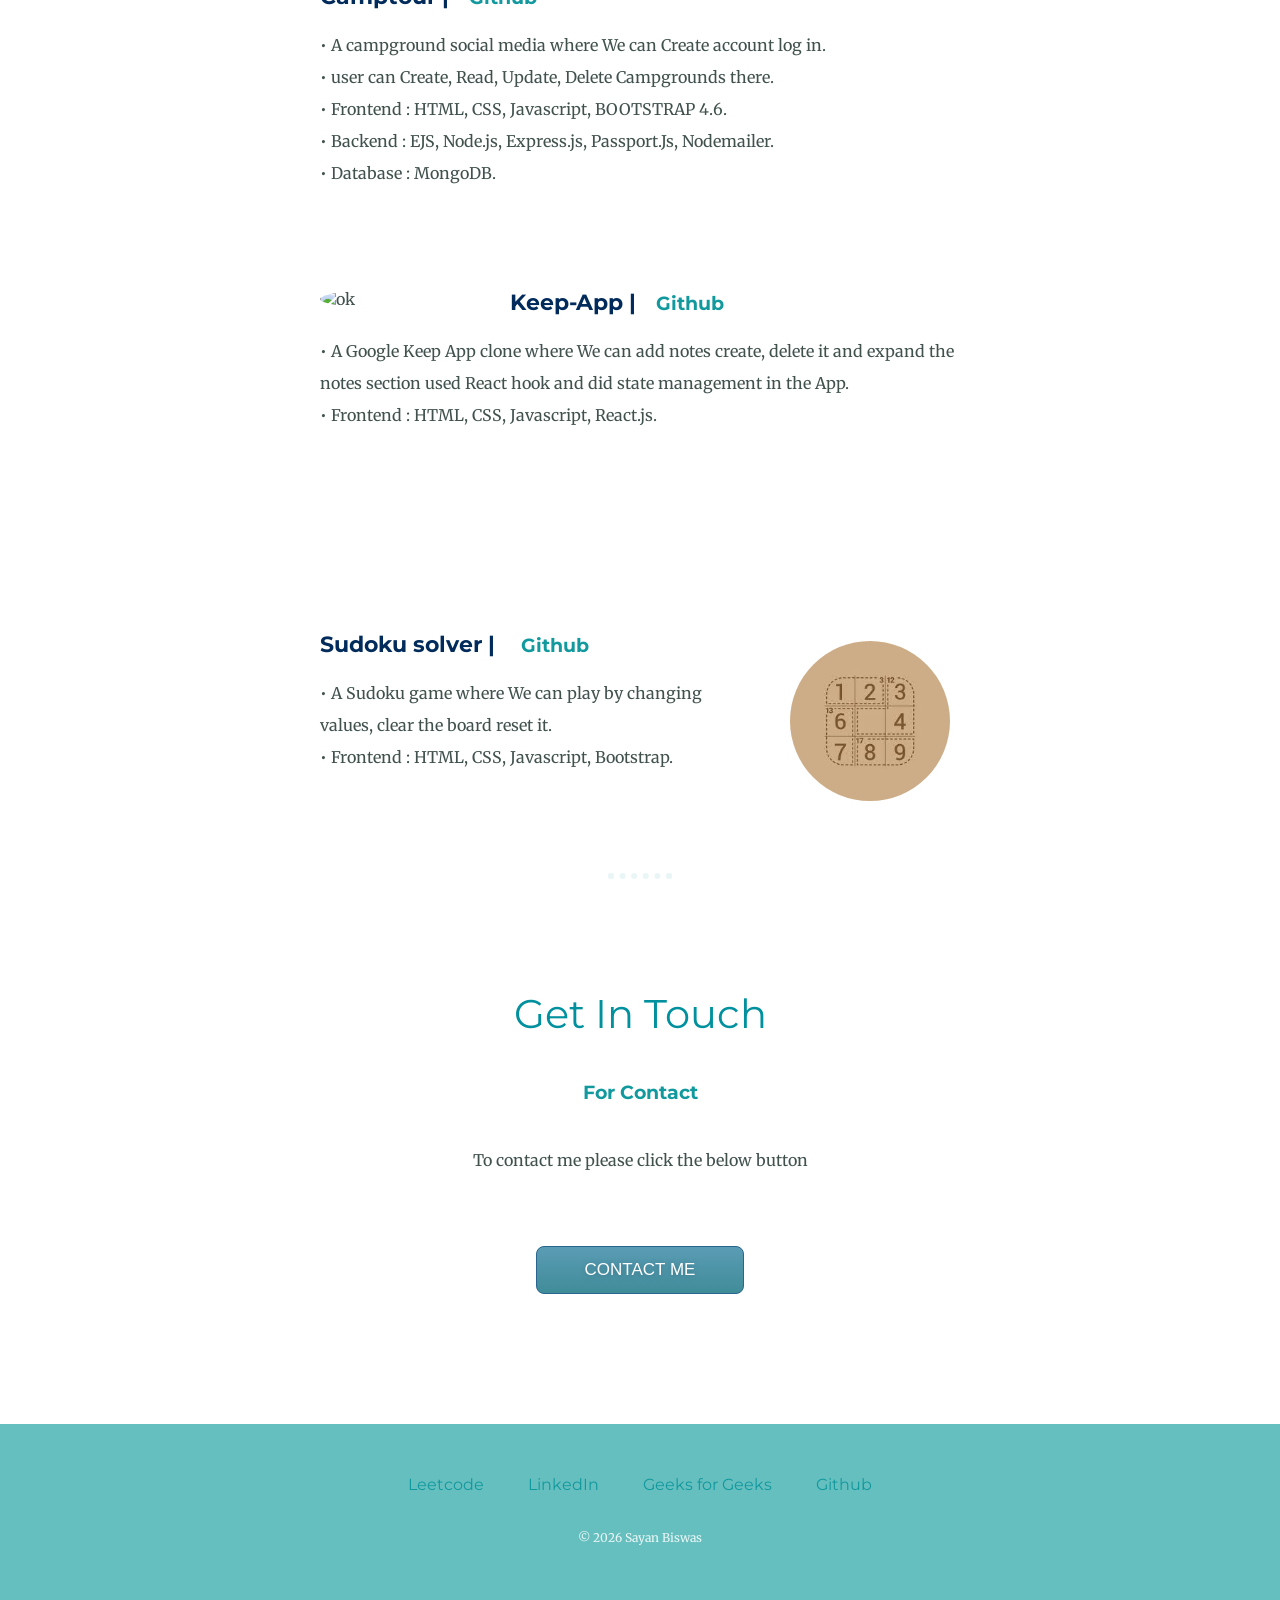
==== commit 9eeca582: "Update index.html" ====
--- a/index.html
+++ b/index.html
@@ -35,7 +35,7 @@
         <div id="about" class="profile">
             <img class="dpx" src="images/Sayan.jpg" alt="sayan profile picture">
             <h2>Hello There.</h2>
-            <p class="intro">I'm a Software Engineer Intern at FiftyFive Technologies . I love learning new technologies and implementing them. </p>
+            <p class="intro">I'm a Software Developer with a solid grounding in Computer Science and Mathematics. I love learning new technologies and implementing them. </p>
         </div>
         <hr>
         <div id = "skills"class="skills">
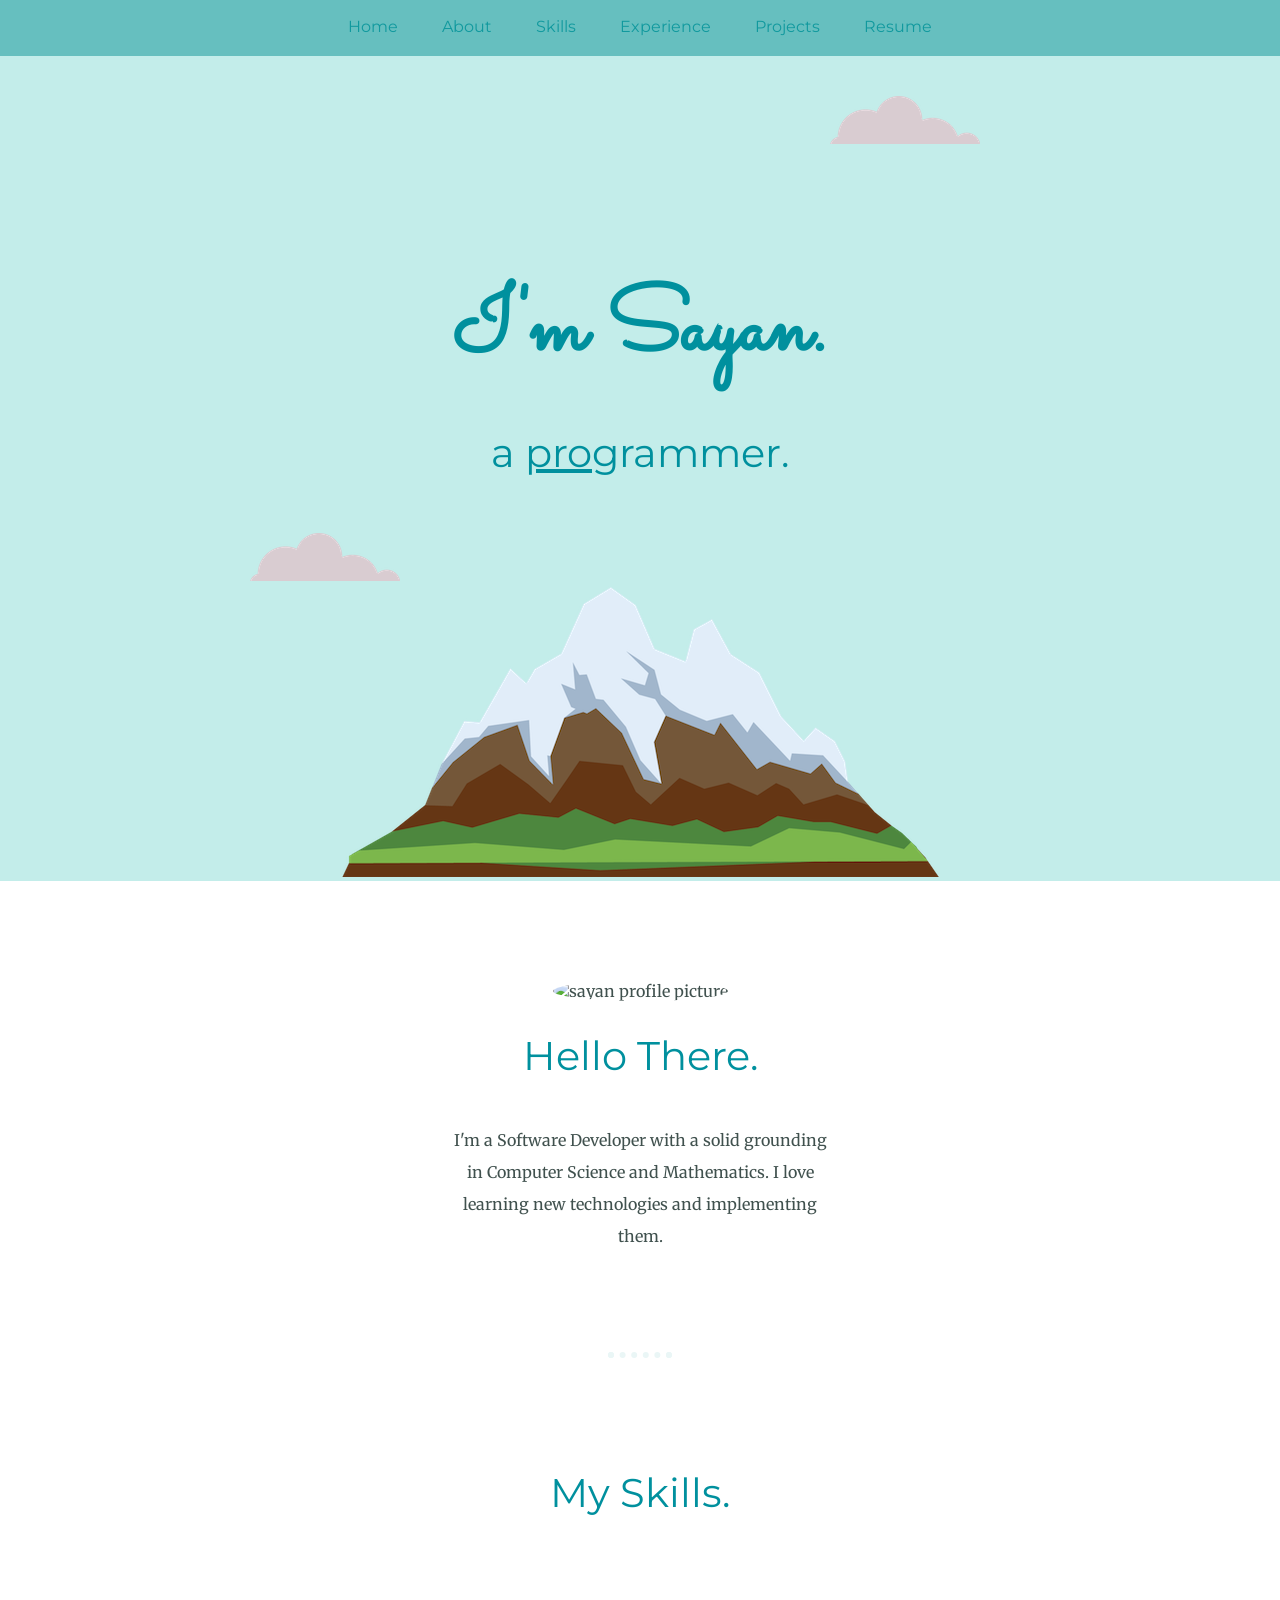
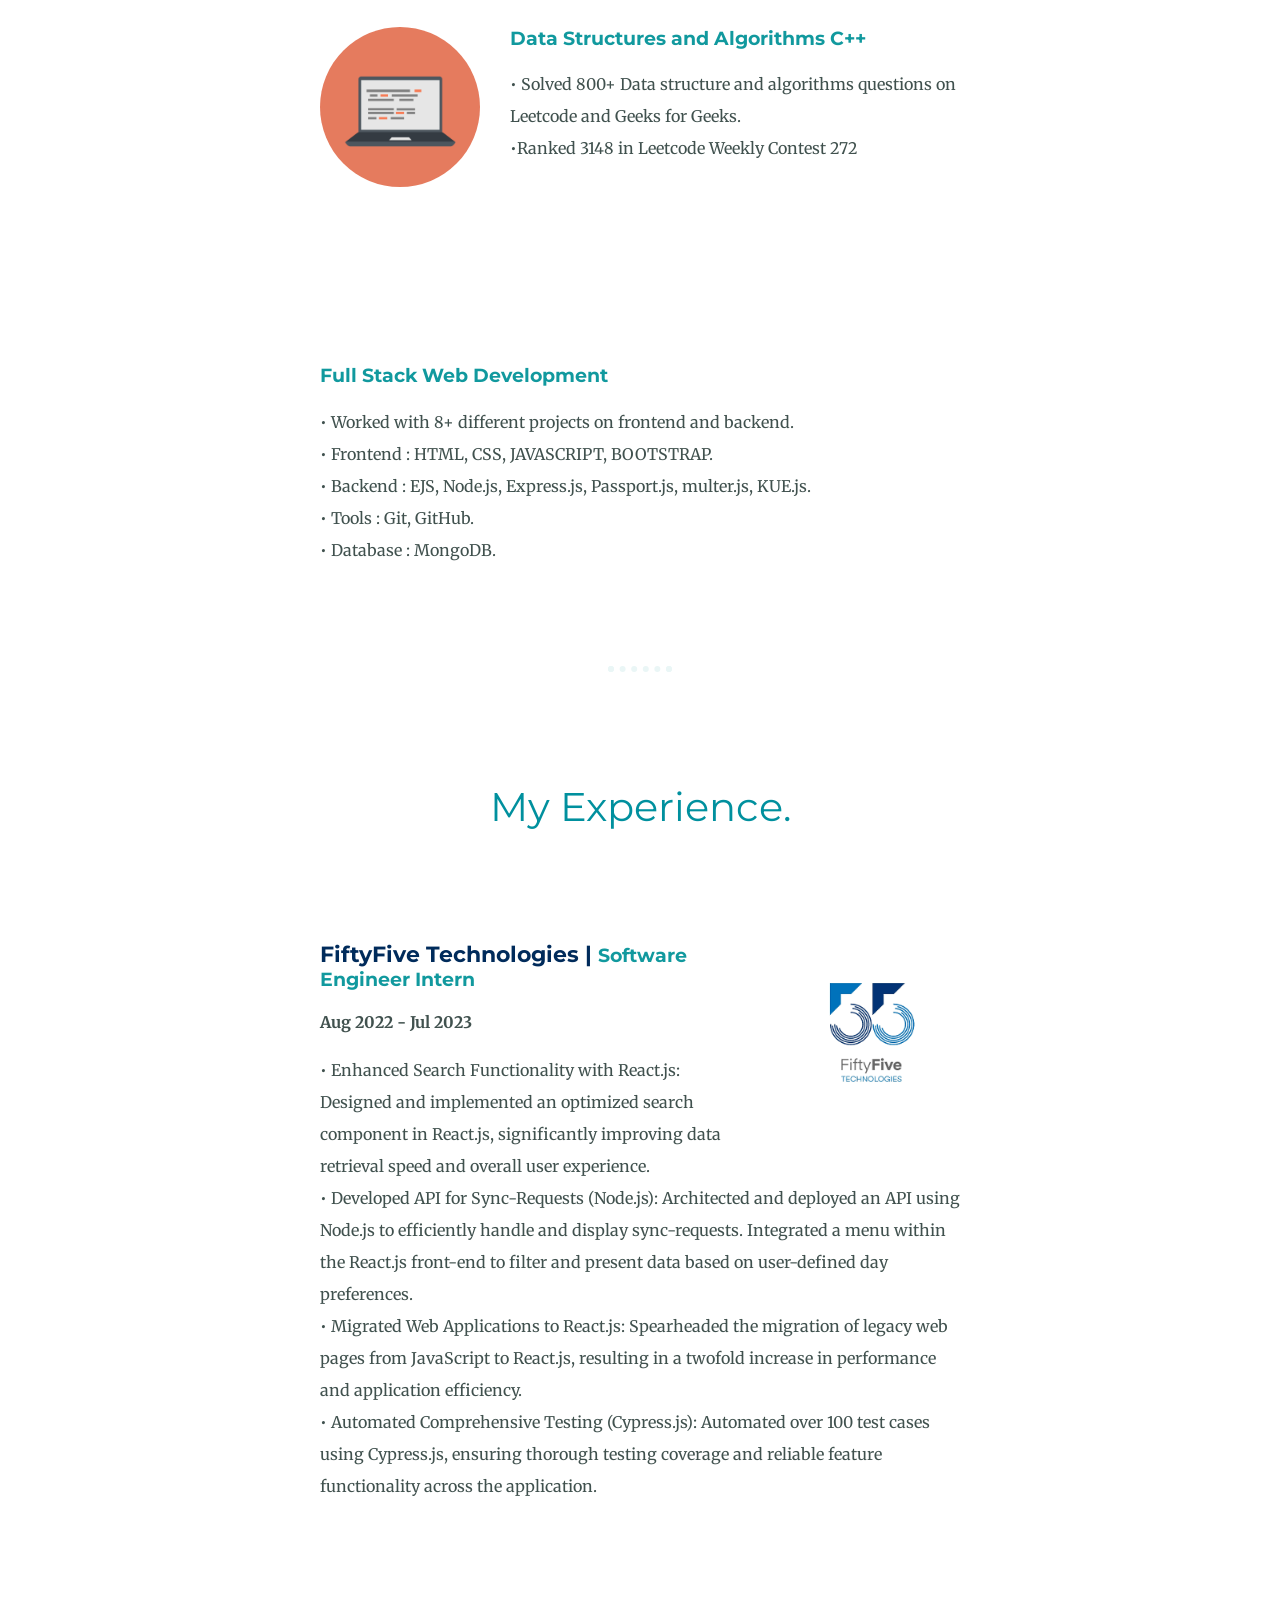
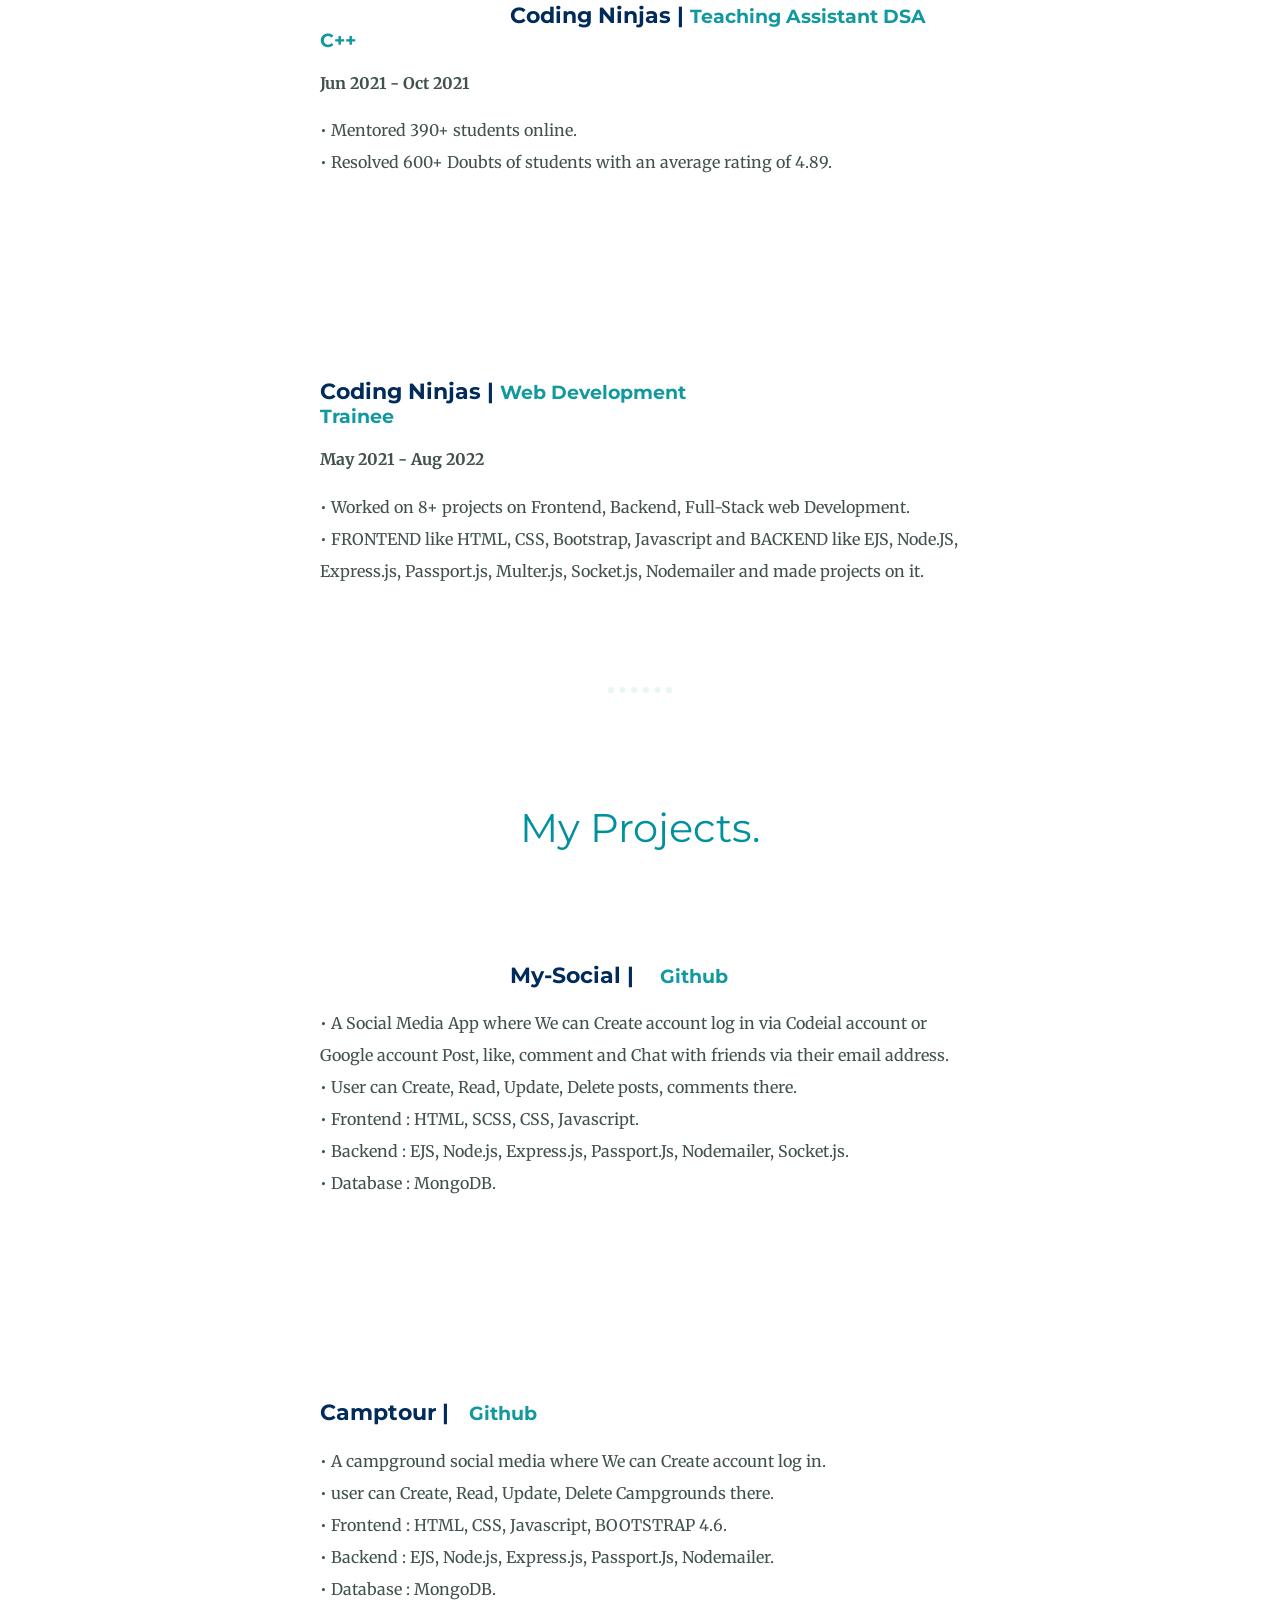
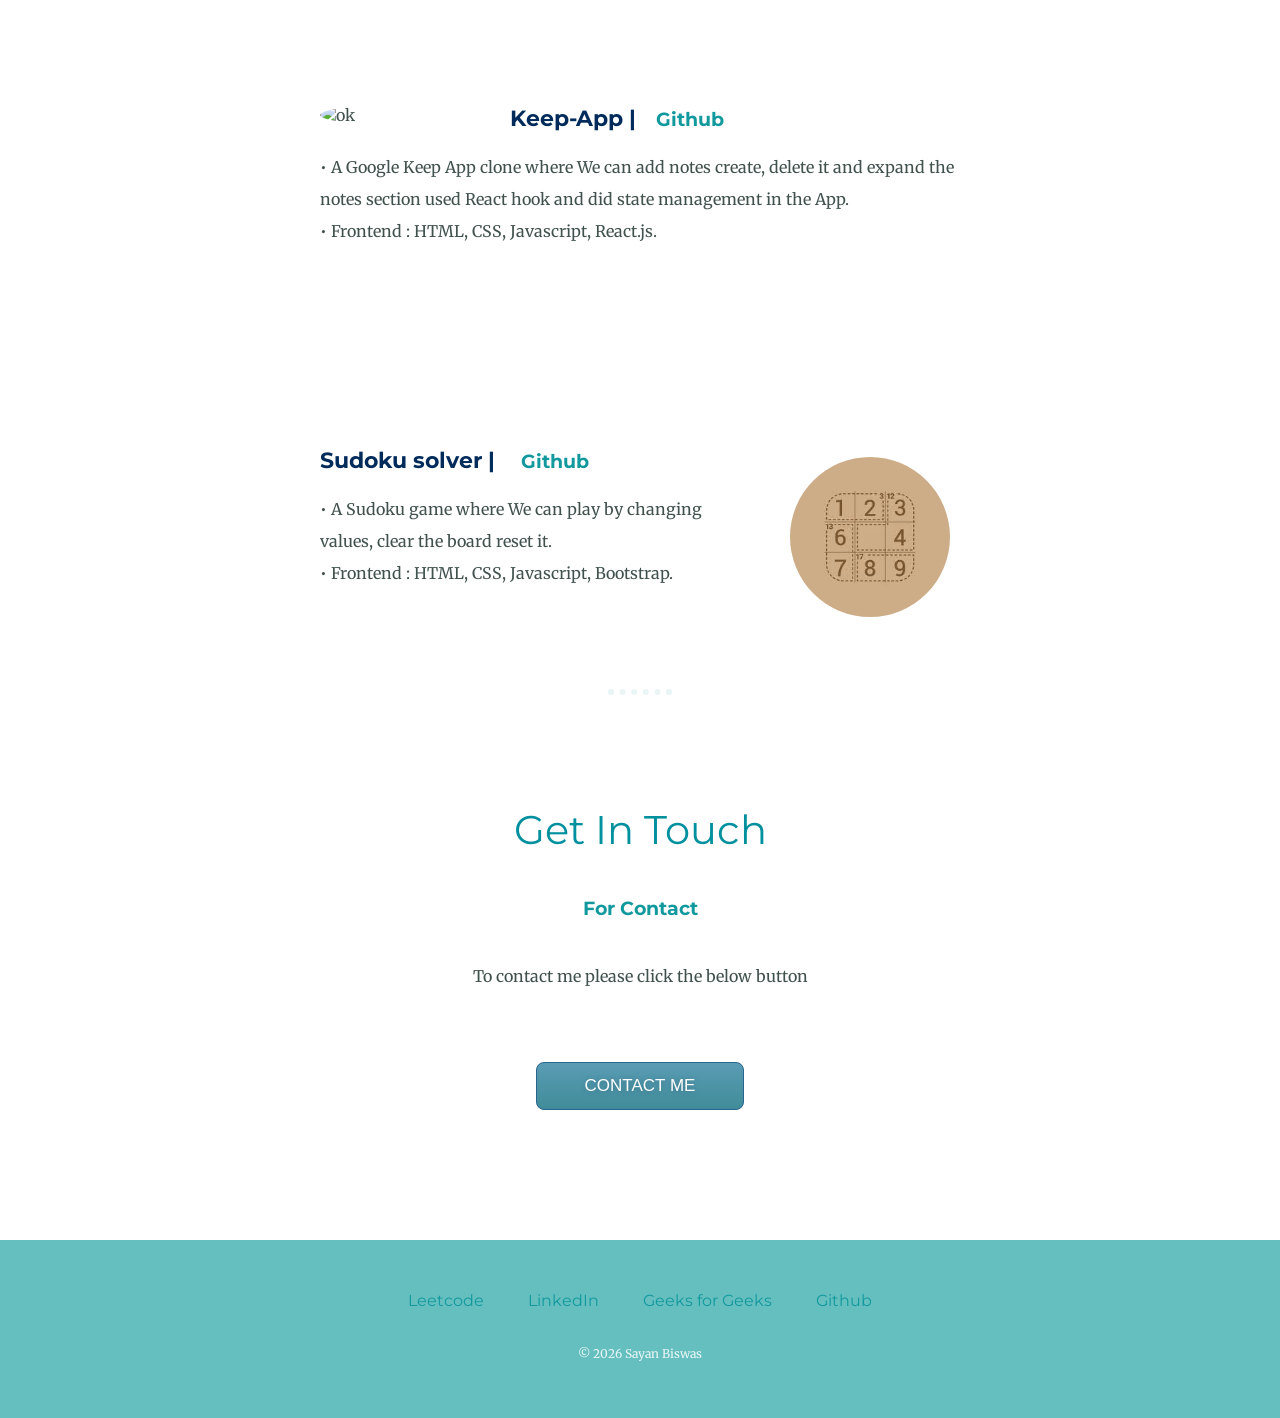
==== commit 71cbef24: "Update index.html" ====
--- a/index.html
+++ b/index.html
@@ -33,7 +33,7 @@
 
     <div class="middle-container">
         <div id="about" class="profile">
-            <img class="dpx" src="images/Sayan.jpg" alt="sayan profile picture">
+            <img class="dpx" src="https://media2.giphy.com/media/v1.Y2lkPTc5MGI3NjExZnlsb3VxZDd2d2R3and0OW9kZHlqa2JvcGo5czN5eHVkajRwcjcwYiZlcD12MV9pbnRlcm5hbF9naWZfYnlfaWQmY3Q9Zw/QpVUMRUJGokfqXyfa1/giphy.gif" alt="sayan profile picture">
             <h2>Hello There.</h2>
             <p class="intro">I'm a Software Developer with a solid grounding in Computer Science and Mathematics. I love learning new technologies and implementing them. </p>
         </div>
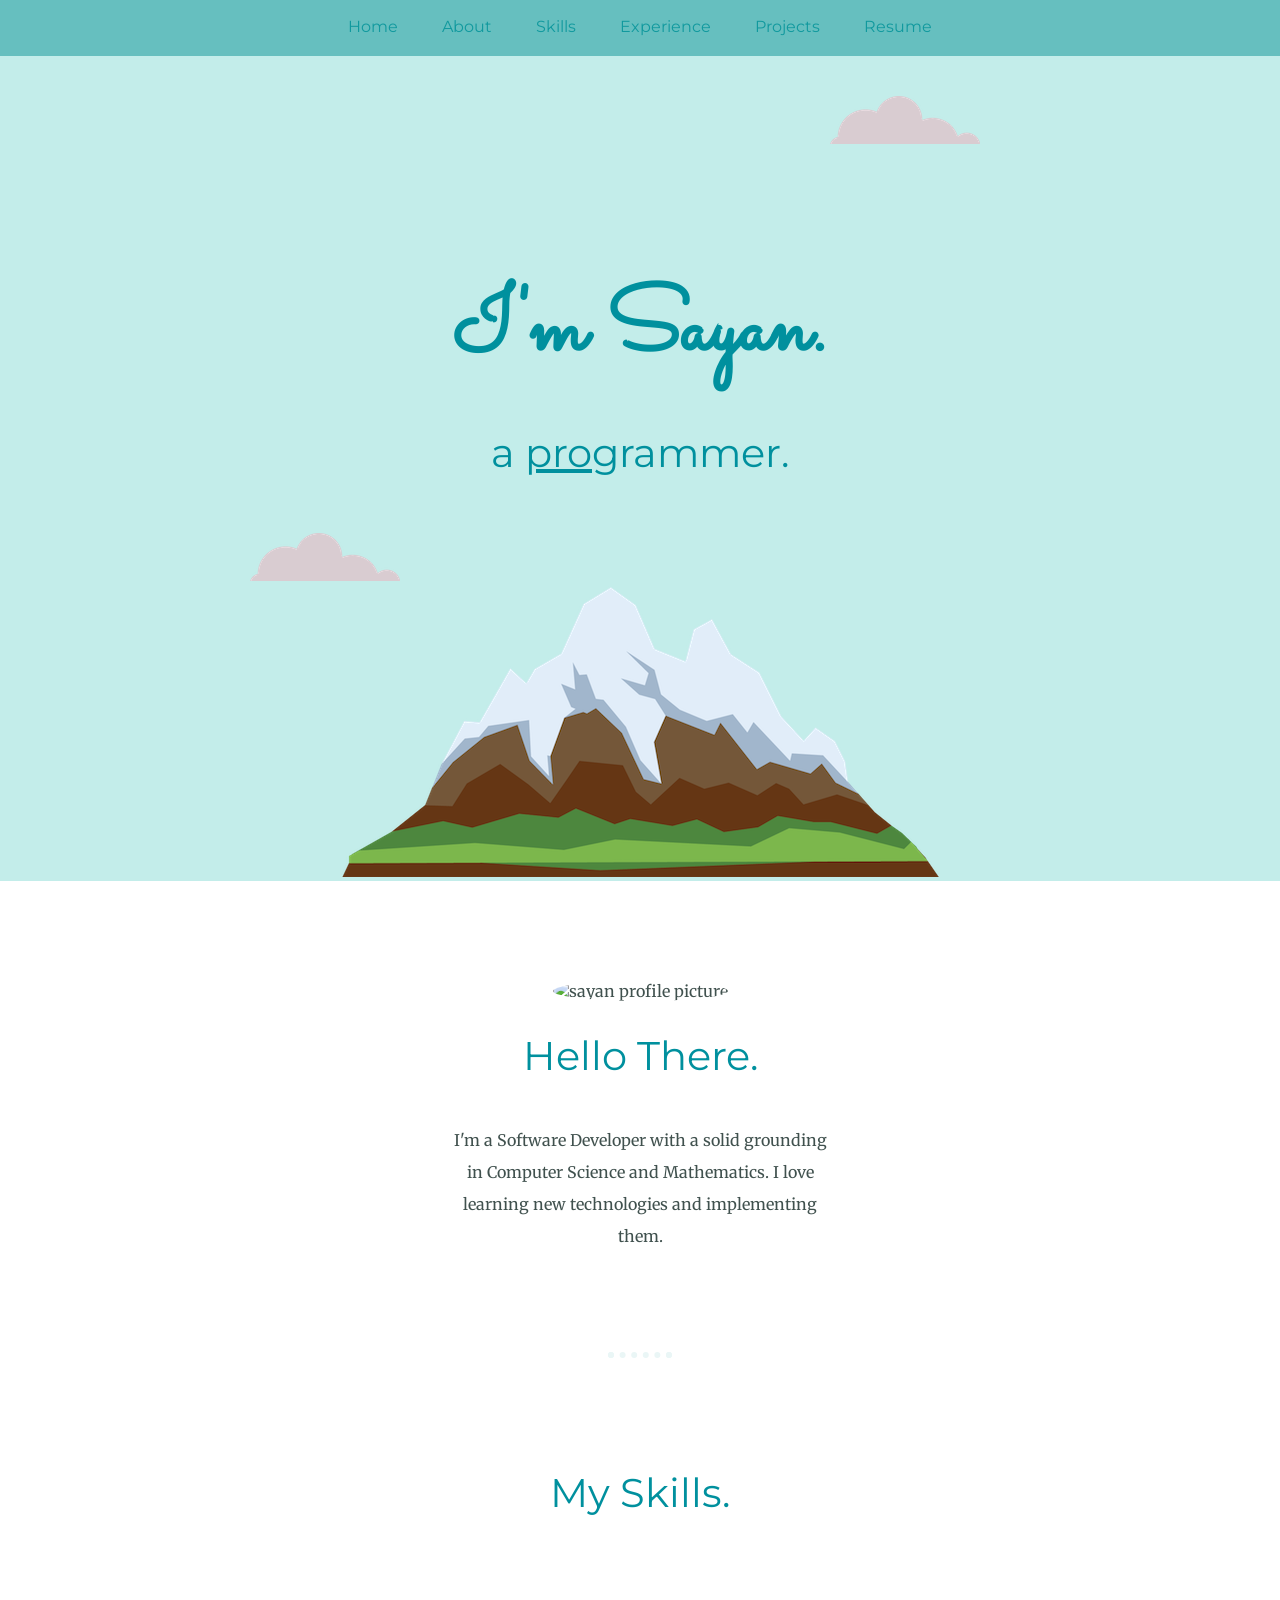
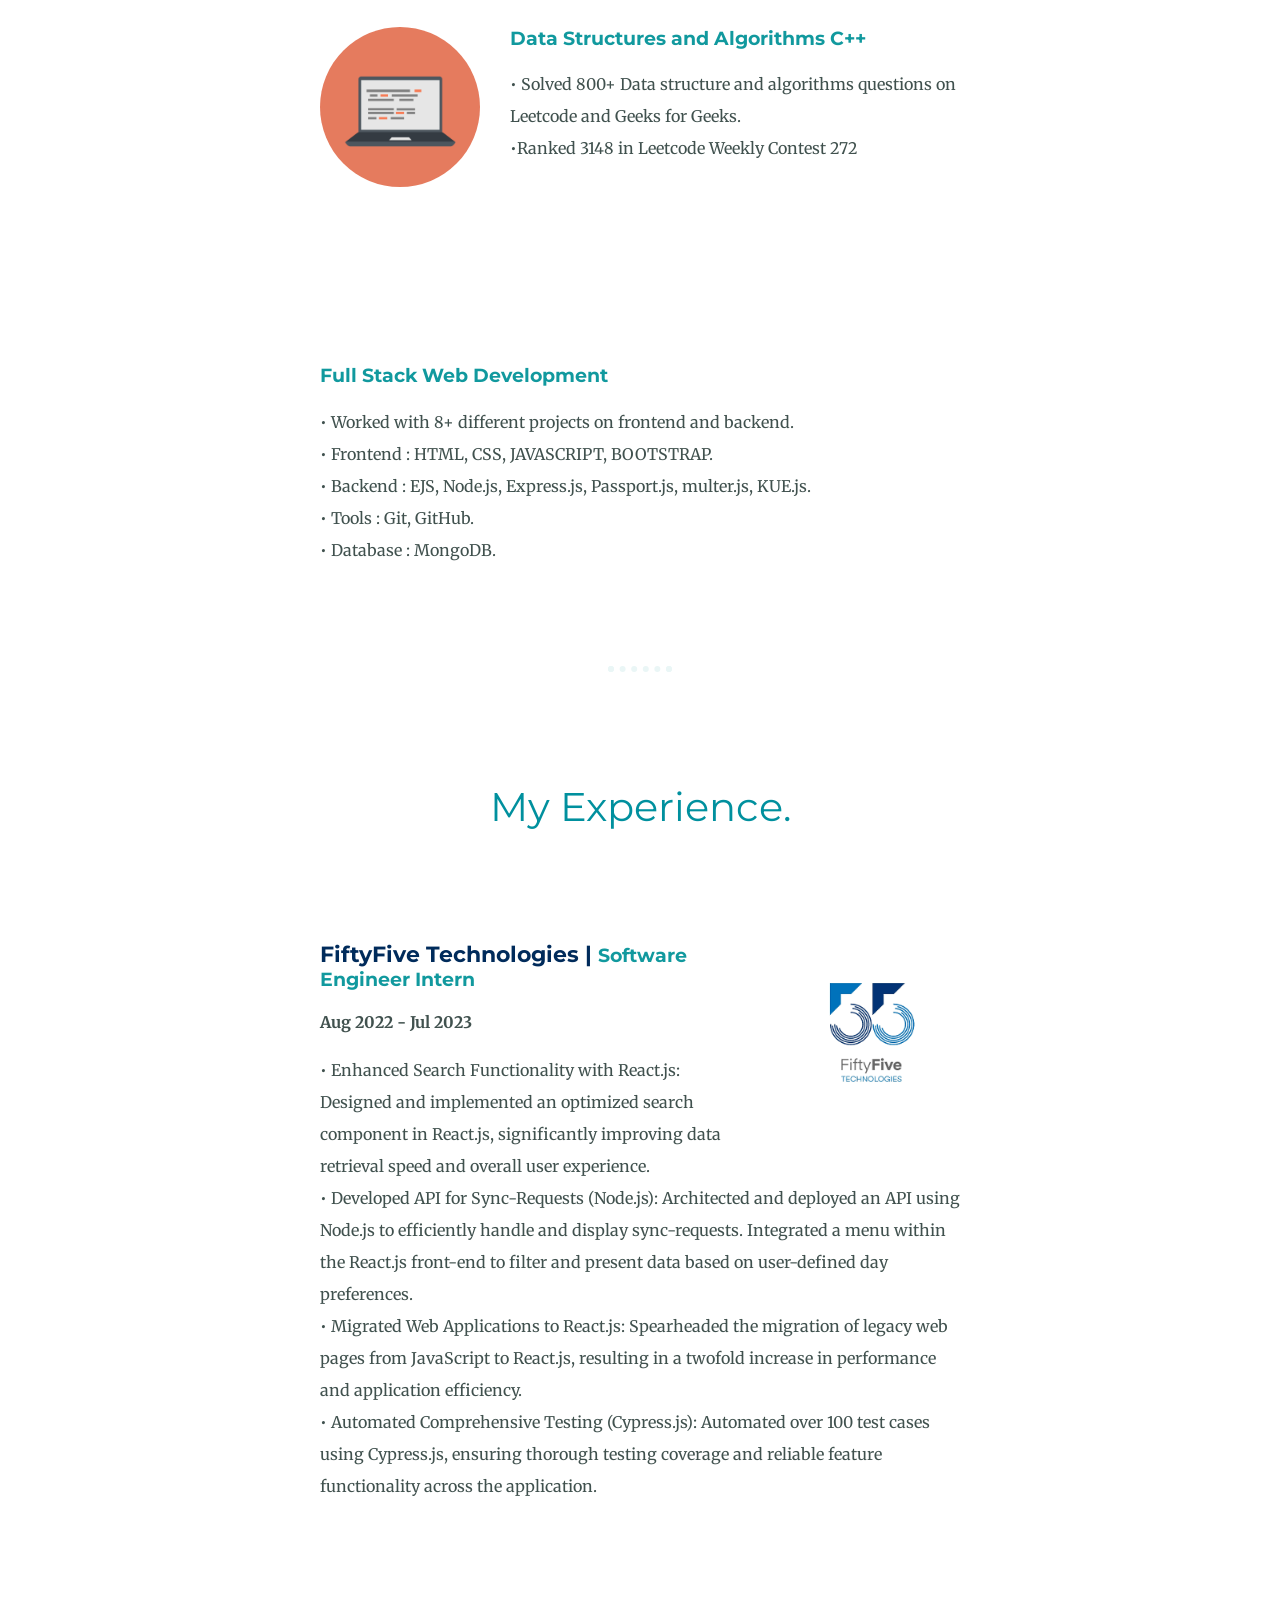
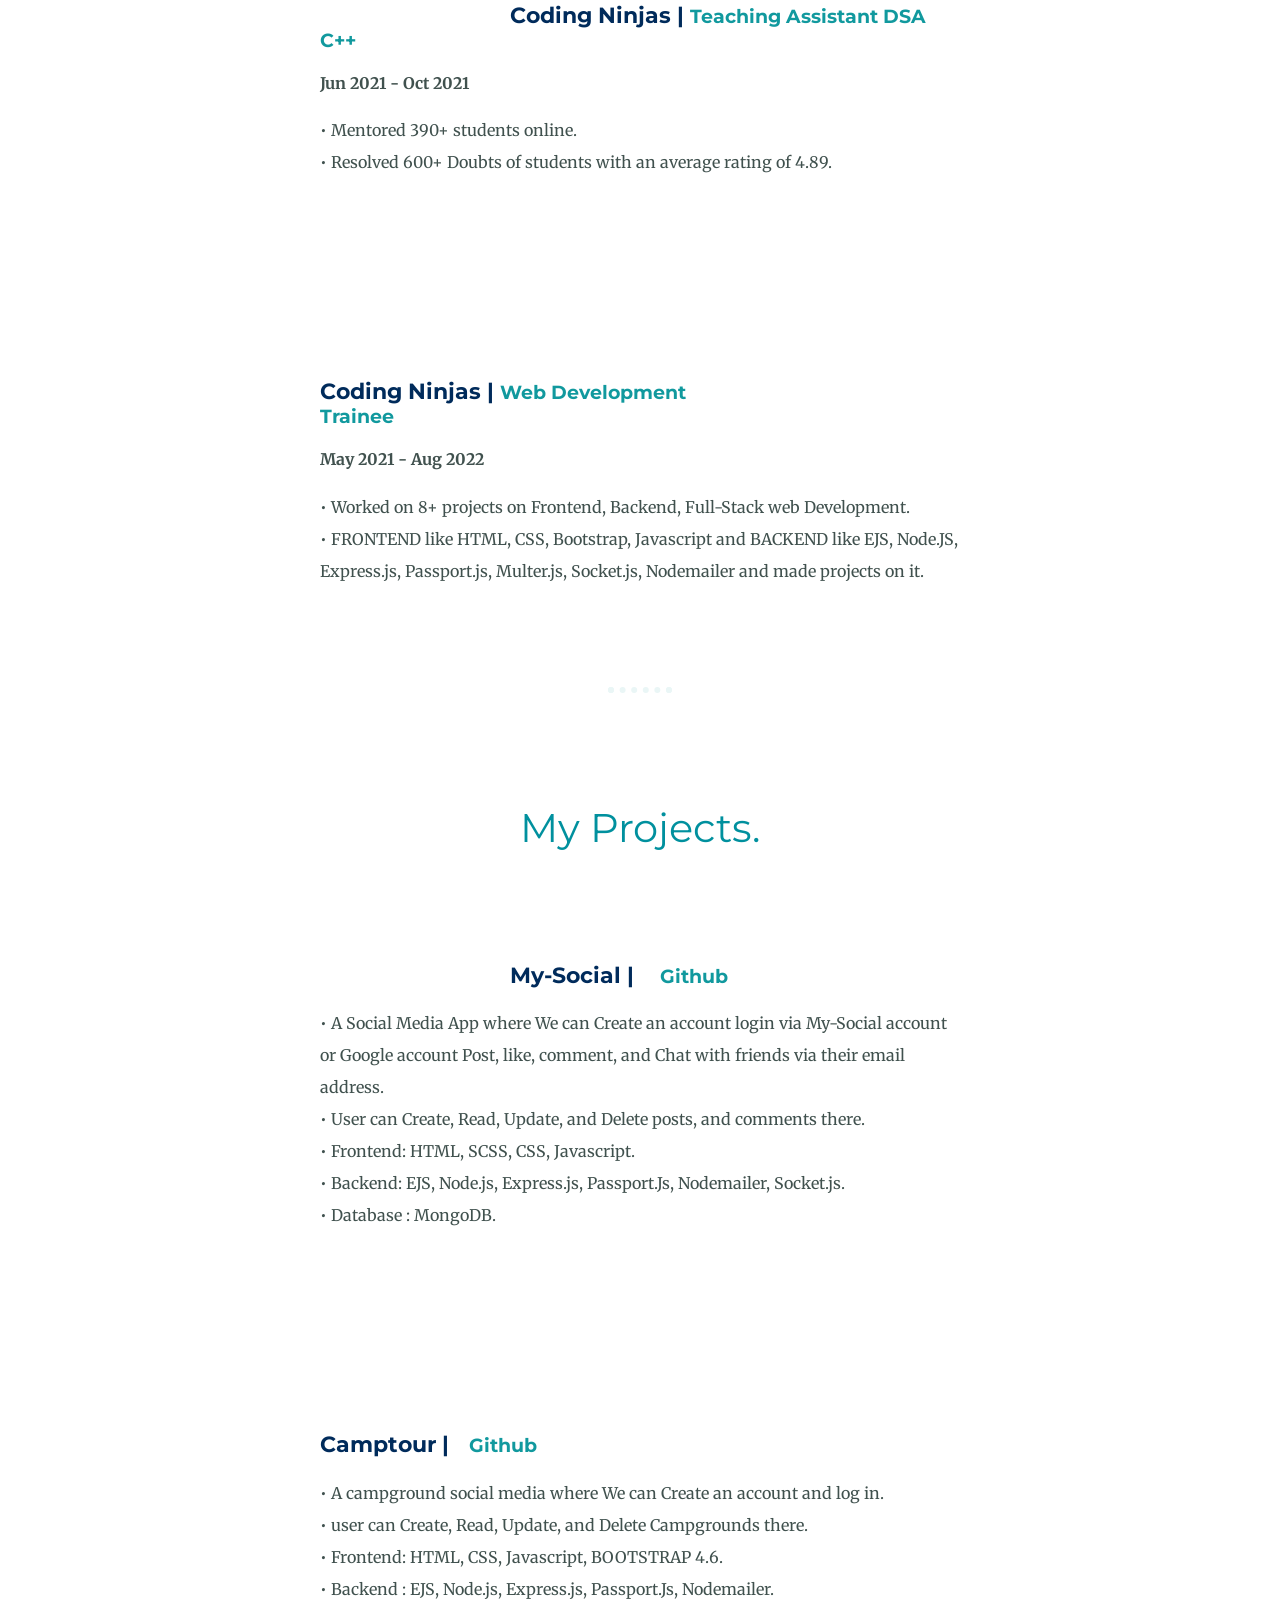
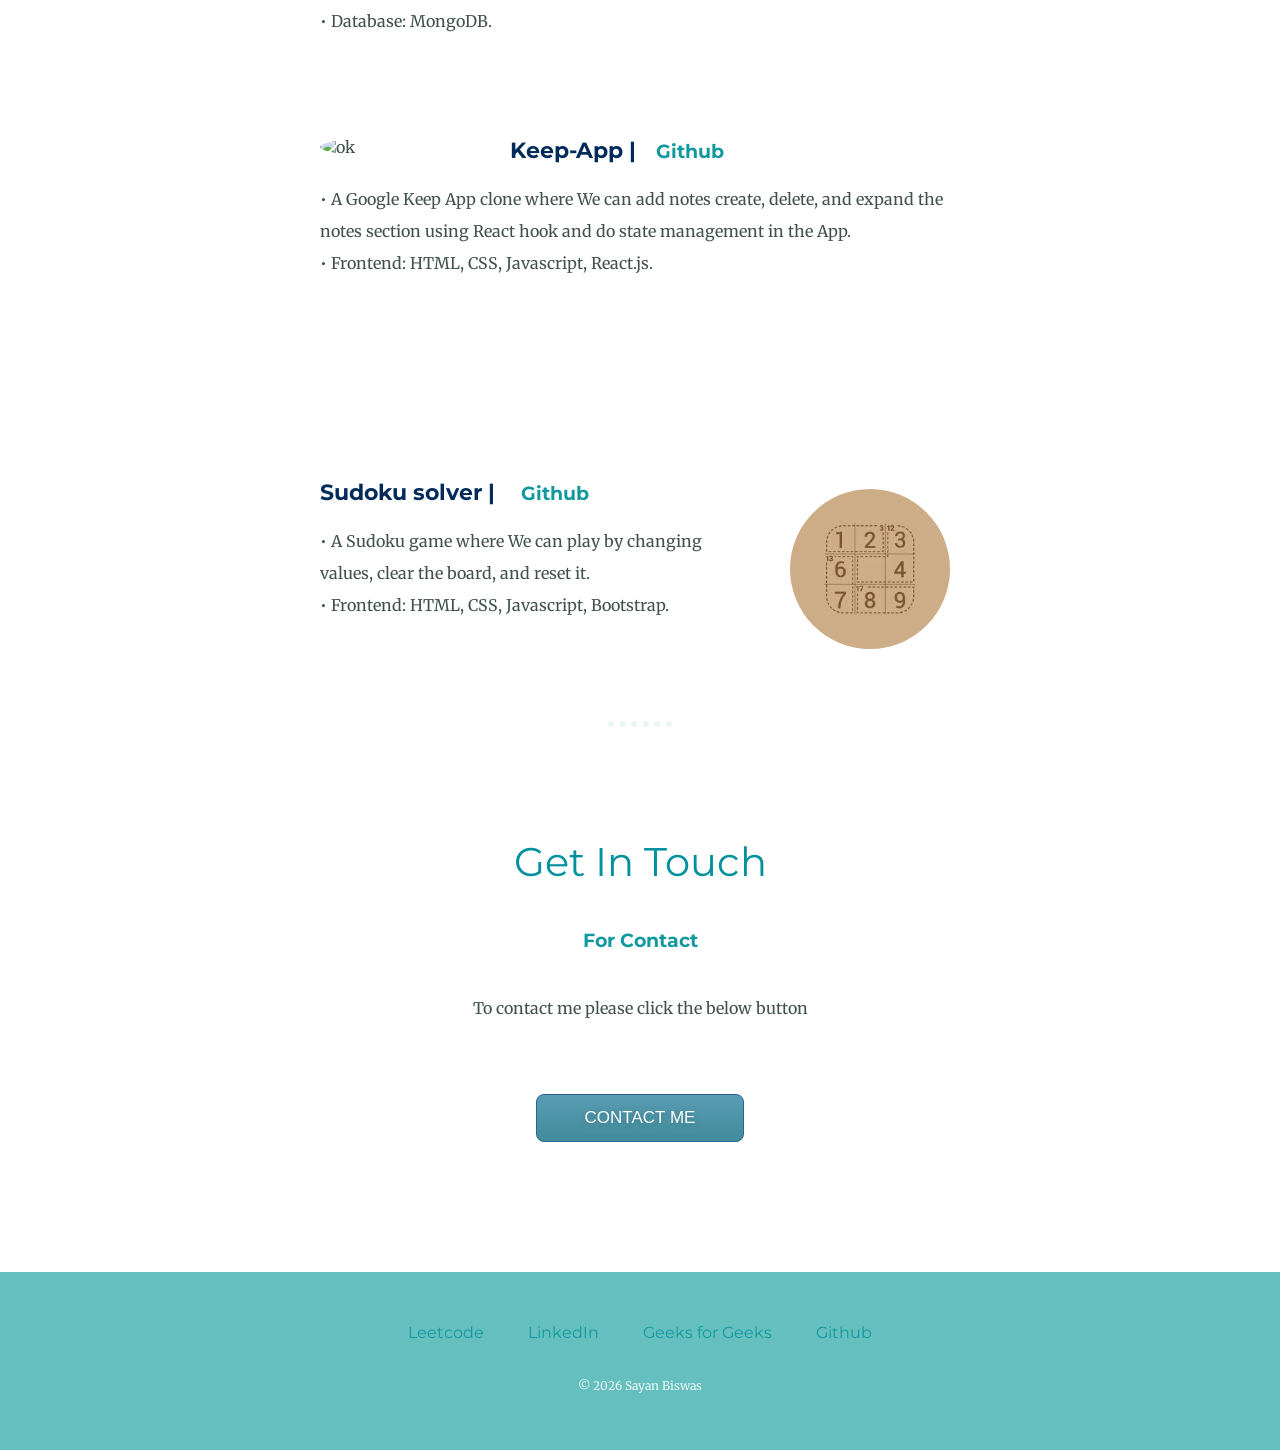
==== commit 061aa9d3: "Update index.html" ====
--- a/index.html
+++ b/index.html
@@ -102,21 +102,21 @@
             <div class="skill-row-1">
                 <img class="computer-img" src="https://previews.123rf.com/images/iconmen/iconmen1503/iconmen150300410/37770604-coding-flat-icon-with-long-shadow-on-blue-circle-background-vector-illustration-eps10.jpg" alt="">
                 <h3><strong class="brand-name">My-Social | </strong><a href="https://github.com/Sayan-100/Social-Media">Github</a> </h3>
-                <p class="jh">• A Social Media App where We can Create account log in via Codeial account or Google account Post, like, comment and Chat with friends via their email address.
-                    <br>• User can Create, Read, Update, Delete posts, comments there.<br>• Frontend : HTML, SCSS, CSS, Javascript.<br>• Backend : EJS, Node.js, Express.js, Passport.Js, Nodemailer, Socket.js.<br>• Database : MongoDB.</p>
+                <p class="jh">• A Social Media App where We can Create an account login via My-Social account or Google account Post, like, comment, and Chat with friends via their email address.
+                    <br>• User can Create, Read, Update, and Delete posts, and comments there.<br>• Frontend: HTML, SCSS, CSS, Javascript.<br>• Backend: EJS, Node.js, Express.js, Passport.Js, Nodemailer, Socket.js.<br>• Database : MongoDB.</p>
             </div>
             <div class="skill-row">
                <img class="chilli-img" src="https://p.kindpng.com/picc/s/325-3256395_tent-pitches-campingni-circle-hd-png-download.png" alt="">
                 <h3 class = "mx "><strong class="brand-name">Camptour |</strong><a href="https://github.com/Sayan-100/CampTour">Github</a> </h3>
-                <p class="jhg"> • A campground social media where We can Create account log in. <br> • user can Create, Read, Update, Delete Campgrounds there. <br>• Frontend : HTML, CSS, Javascript, BOOTSTRAP 4.6. <br>• Backend : EJS, Node.js, Express.js, Passport.Js,
+                <p class="jhg"> • A campground social media where We can Create an account and log in. <br> • user can Create, Read, Update, and Delete Campgrounds there. <br>• Frontend: HTML, CSS, Javascript, BOOTSTRAP 4.6. <br>• Backend : EJS, Node.js, Express.js, Passport.Js,
                     Nodemailer.
-                    <br>• Database : MongoDB.
+                    <br>• Database: MongoDB.
                 </p>
             </div>
             <div class="skill-row-1">
                 <img class="computer-img" src="https://www.debongo.com/wp-content/uploads/2013/08/0x0ss-85.jpg" alt="ok ">
                 <h3><strong class="brand-name ">Keep-App |</strong><a href="https://github.com/Sayan-100/Keep-App ">Github</a> </h3>
-                <p class="jh "> • A Google Keep App clone where We can add notes create, delete it and expand the notes section used React hook and did state management in the App. <br>• Frontend : HTML, CSS, Javascript, React.js.
+                <p class="jh "> • A Google Keep App clone where We can add notes create, delete, and expand the notes section using React hook and do state management in the App. <br>• Frontend: HTML, CSS, Javascript, React.js.
                 </p>
             </div>
             <div class="skill-row ">
@@ -124,7 +124,7 @@
                     alt="
                     ok ">
                 <h3 class="mx "><strong class="brand-name ">Sudoku solver | </strong><a href="https://github.com/Sayan-100/Sudoku-solver ">Github</a> </h3>
-                <p class="jhg ">• A Sudoku game where We can play by changing values, clear the board reset it.<br>• Frontend : HTML, CSS, Javascript, Bootstrap.</p>
+                <p class="jhg ">• A Sudoku game where We can play by changing values, clear the board, and reset it.<br>• Frontend: HTML, CSS, Javascript, Bootstrap.</p>
             </div>
         </div>
         <hr>
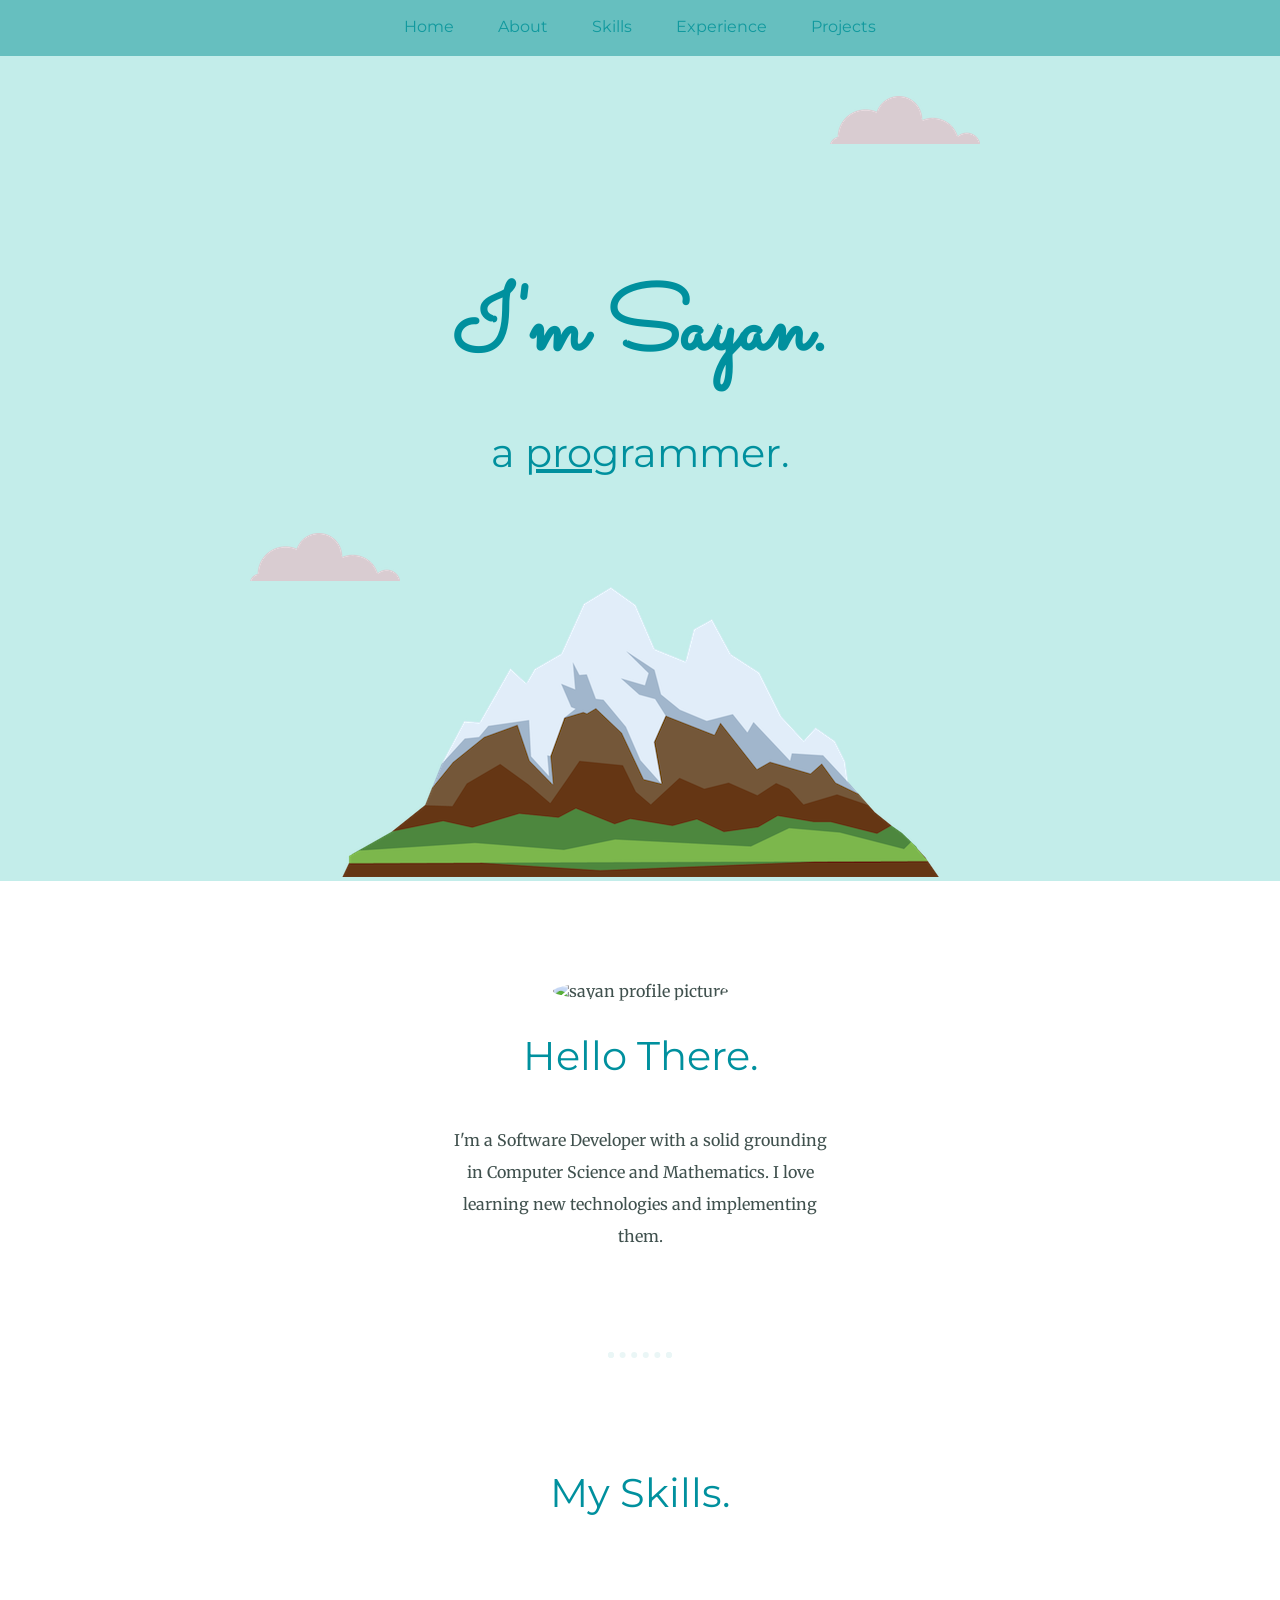
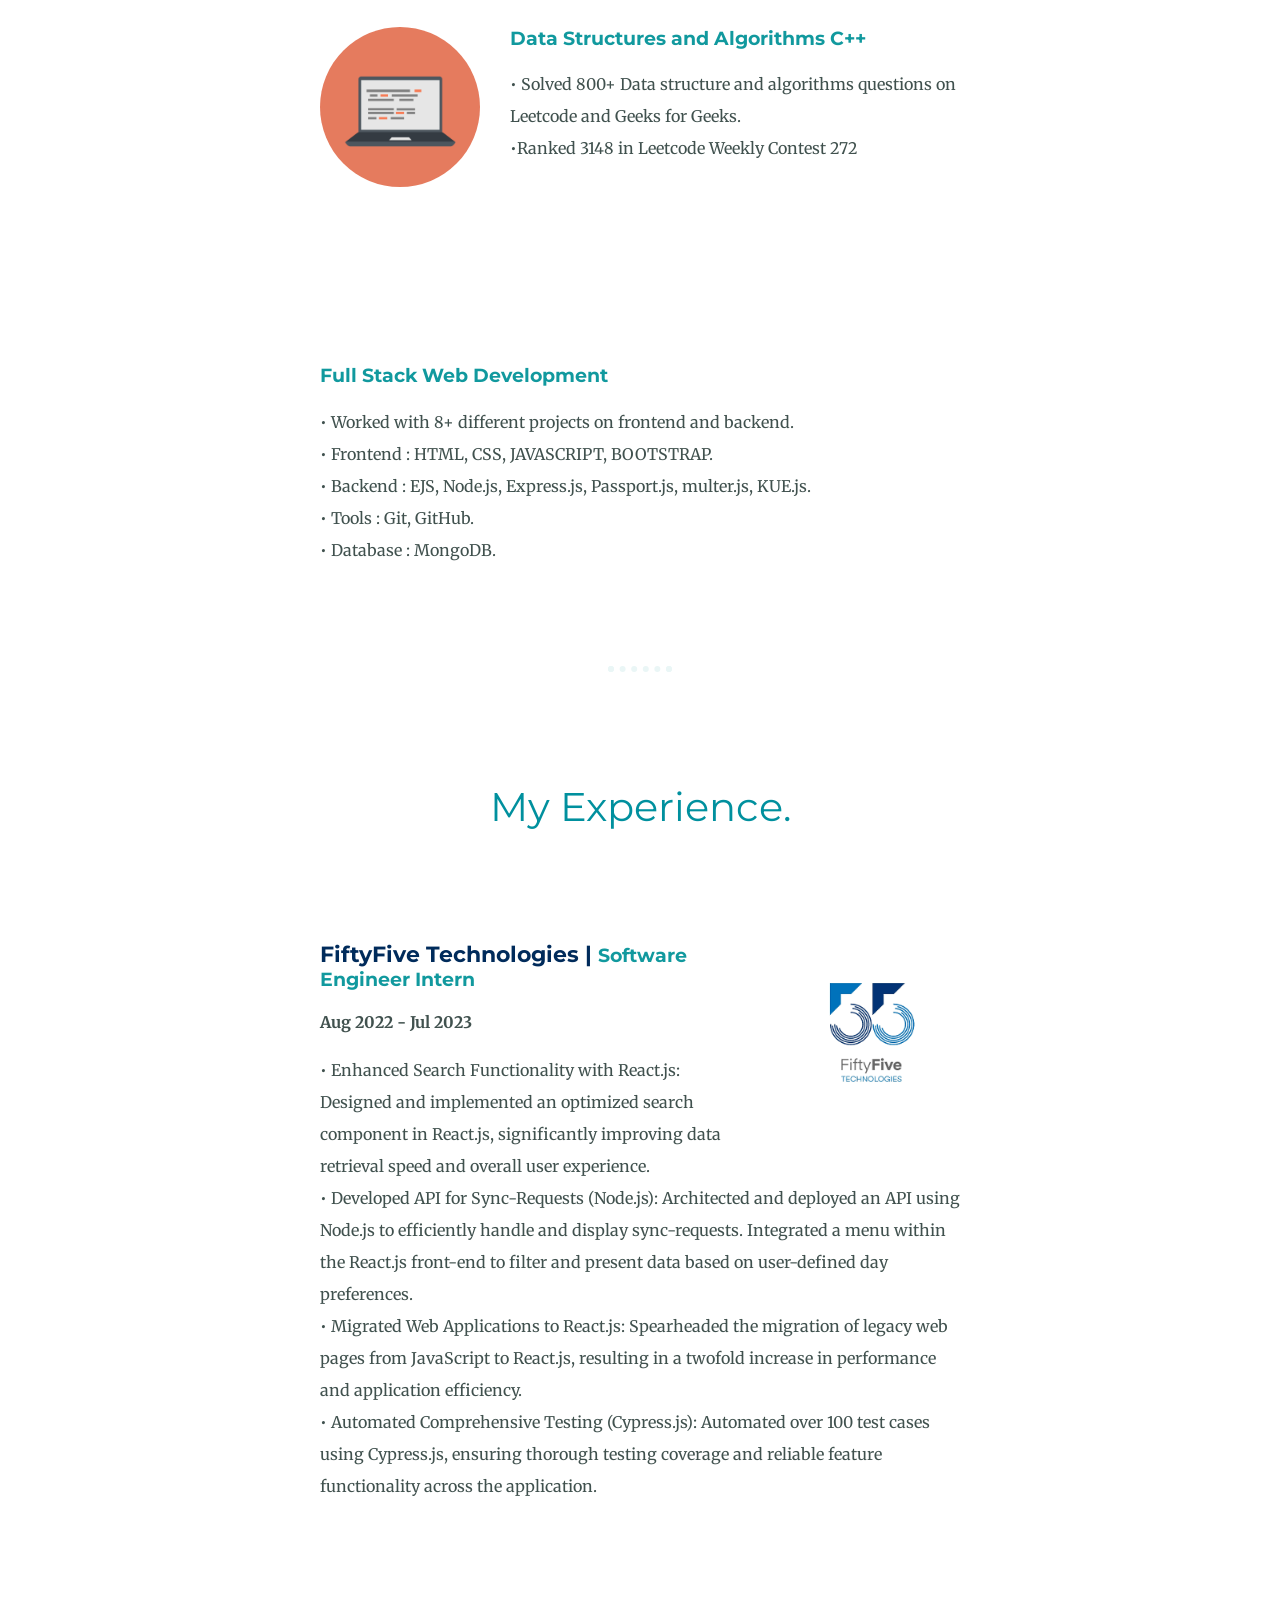
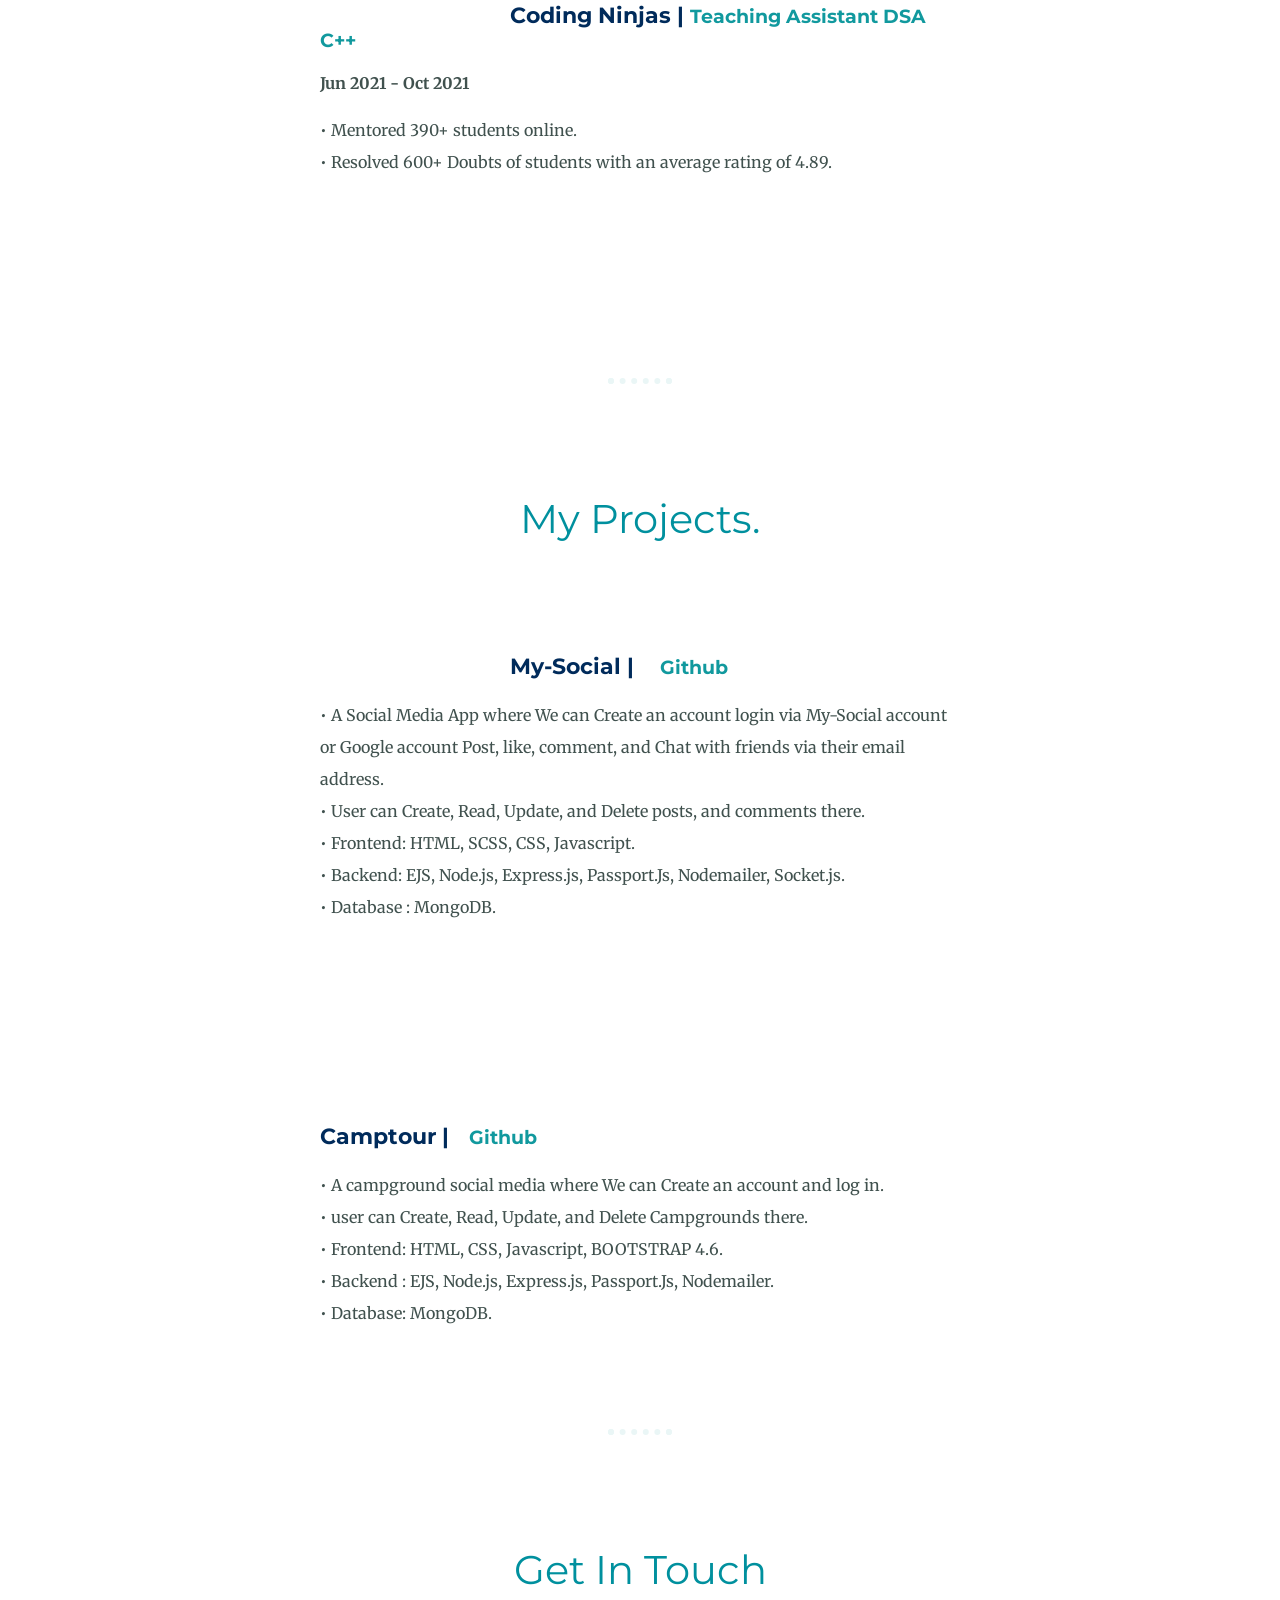
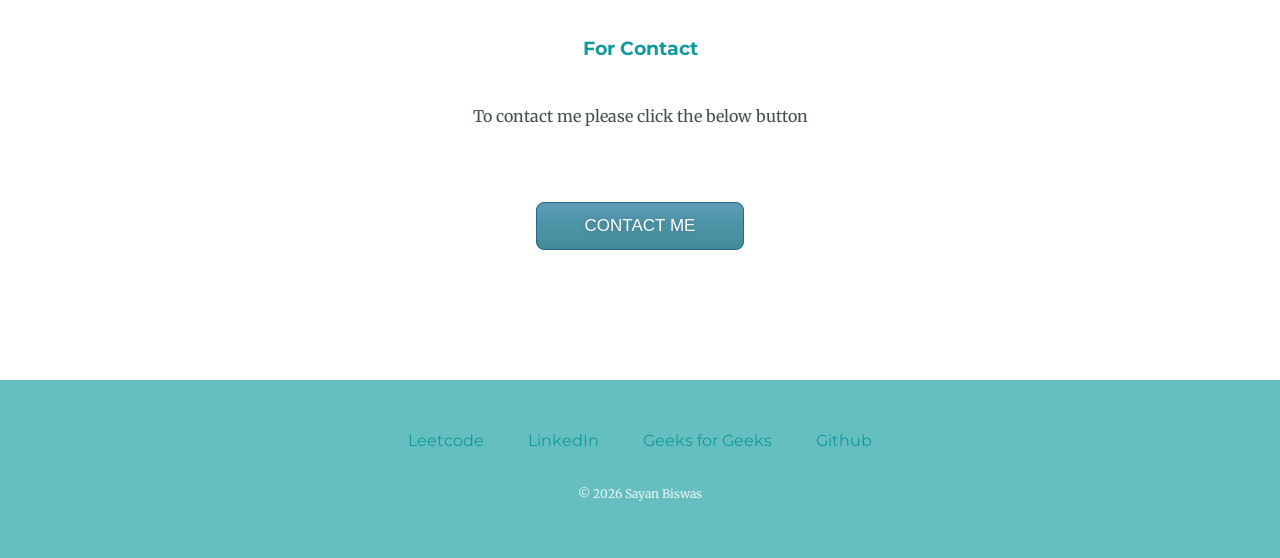
==== commit ab4a68d4: "Update index.html" ====
--- a/index.html
+++ b/index.html
@@ -16,7 +16,7 @@
         <a class="footer-link" href="#skills">Skills</a>
         <a class="footer-link" href="#experience">Experience</a>
         <a class="footer-link" href="#projects">Projects</a>
-        <a class="footer-link" href="https://drive.google.com/file/d/1SzI7ZCu5E1DPh-wcdUWjrDRW0Ktuggwp/view?usp=sharing">Resume</a>
+        <!-- <a class="footer-link" href="https://drive.google.com/file/d/1SzI7ZCu5E1DPh-wcdUWjrDRW0Ktuggwp/view?usp=sharing">Resume</a> -->
     </div>
     <div class="top-container">
 
@@ -46,7 +46,8 @@
                 <p class="jh">• Solved 800+ Data structure and algorithms questions on Leetcode and Geeks for Geeks. <br> •Ranked 3148 in Leetcode Weekly Contest 272 </p>
             </div>
             <div class="skill-row">
-                <img class="chilli-img" src="https://icon-library.com/images/web-development-icon/web-development-icon-11.jpg" alt="">
+                <!-- <<a href="https://giphy.com/gifs/tech-programming-backend-KGhpQ5NMoWKQurlHwI">via GIPHY</a></p> -->
+                <img class="chilli-img" src="https://giphy.com/gifs/tech-programming-backend-KGhpQ5NMoWKQurlHwI" alt="">
                 <h3 class="mx">Full Stack Web Development </h3>
                 <p class="jhg">• Worked with 8+ different projects on frontend and backend.<br>• Frontend : HTML, CSS, JAVASCRIPT, BOOTSTRAP.<br>• Backend : EJS, Node.js, Express.js, Passport.js, multer.js, KUE.js. <br>• Tools : Git, GitHub. <br>• Database : MongoDB.</p>
             </div>
@@ -81,7 +82,7 @@
                 </p>
                 <p class="jh">• Mentored 390+ students online.<br>• Resolved 600+ Doubts of students with an average rating of 4.89.</p>
             </div>
-            <div class="skill-row">
+            <!-- <div class="skill-row">
                 <img class="chilli-img" src="https://coursereport-s3-production.global.ssl.fastly.net/uploads/school/logo/1323/original/Coding_Ninjas_logo.jpeg" alt="">
                 <h3 class="mx"><strong class="brand-name">Coding Ninjas | </strong>Web Development Trainee </h3>
                 <p>
@@ -92,7 +93,7 @@
                 <p class="jhg">• Worked on 8+ projects on Frontend, Backend, Full-Stack web Development.<br>• FRONTEND like HTML, CSS, Bootstrap, Javascript and BACKEND like EJS, Node.JS, Express.js, Passport.js, Multer.js, Socket.js, Nodemailer and made projects on
                     it.
                 </p>
-            </div>
+            </div> -->
         </div>
         <hr>
 <!-- sections are good there -->
@@ -113,7 +114,7 @@
                     <br>• Database: MongoDB.
                 </p>
             </div>
-            <div class="skill-row-1">
+            <!-- <div class="skill-row-1">
                 <img class="computer-img" src="https://www.debongo.com/wp-content/uploads/2013/08/0x0ss-85.jpg" alt="ok ">
                 <h3><strong class="brand-name ">Keep-App |</strong><a href="https://github.com/Sayan-100/Keep-App ">Github</a> </h3>
                 <p class="jh "> • A Google Keep App clone where We can add notes create, delete, and expand the notes section using React hook and do state management in the App. <br>• Frontend: HTML, CSS, Javascript, React.js.
@@ -125,7 +126,7 @@
                     ok ">
                 <h3 class="mx "><strong class="brand-name ">Sudoku solver | </strong><a href="https://github.com/Sayan-100/Sudoku-solver ">Github</a> </h3>
                 <p class="jhg ">• A Sudoku game where We can play by changing values, clear the board, and reset it.<br>• Frontend: HTML, CSS, Javascript, Bootstrap.</p>
-            </div>
+            </div> -->
         </div>
         <hr>
 
